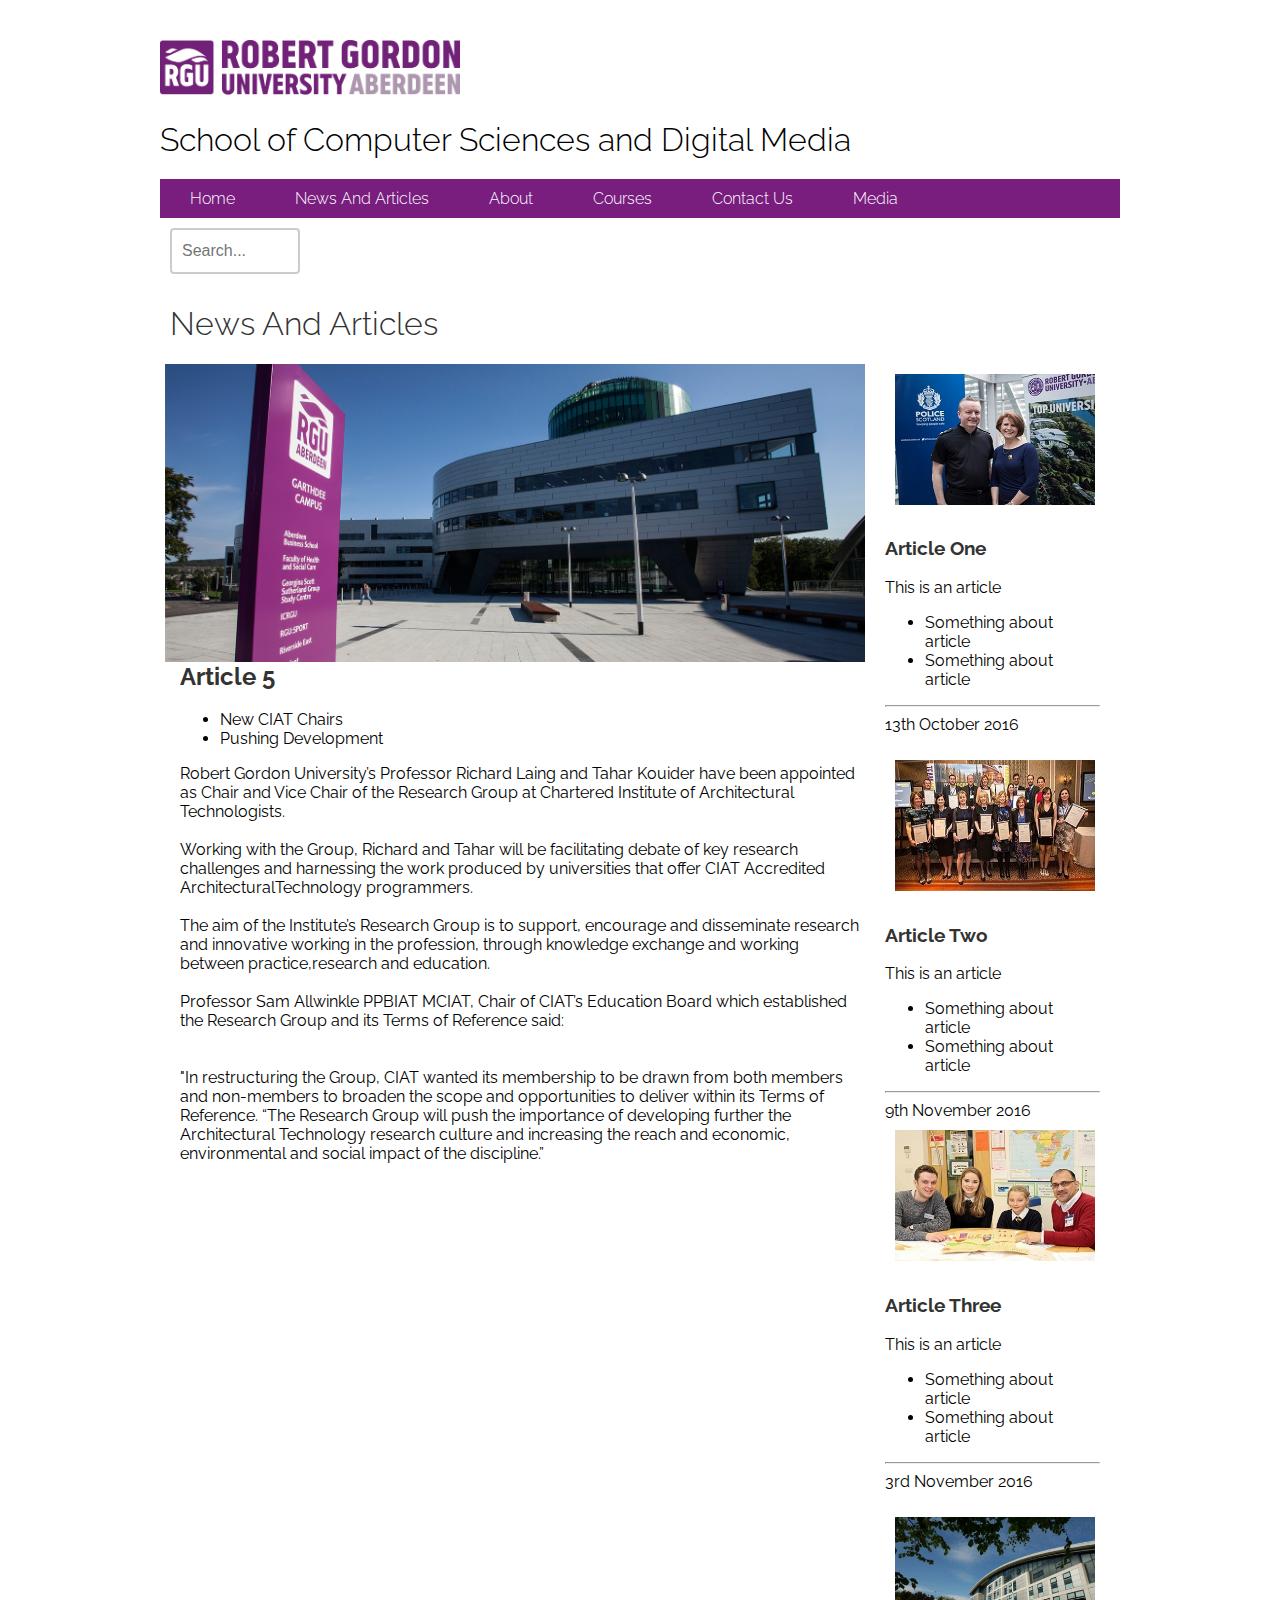
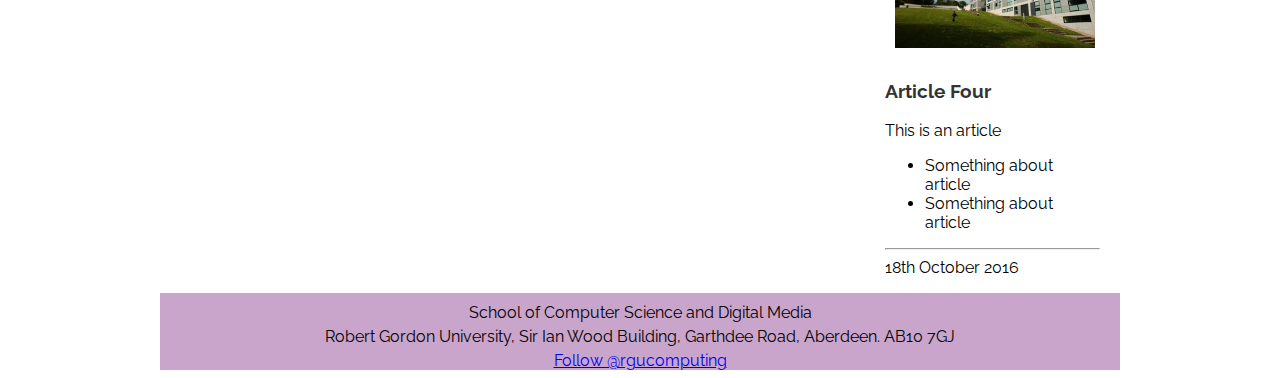
==== articleFive.html @ 4d9c30f4 "Add files via upload" ====
<!DOCTYPE html>
<html lang="en">
<head>
    <link rel="stylesheet" href="assets/css/masterStyle.css" type="text/css">
    <link rel="stylesheet" href="assets/css/unsemantic-grid-responsive-tablet.css" type="text/css">
    <link href="https://fonts.googleapis.com/css?family=Raleway" rel="stylesheet">
    <meta charset="UTF-8">
    <title>Title</title>
</head>

<body>

<!-- FACEBOOK CODE START -->
<div id="fb-root"></div>
<script>(function(d, s, id) {
    var js, fjs = d.getElementsByTagName(s)[0];
    if (d.getElementById(id)) return;
    js = d.createElement(s); js.id = id;
    js.src = "//connect.facebook.net/en_GB/sdk.js#xfbml=1&version=v2.8";
    fjs.parentNode.insertBefore(js, fjs);
}(document, 'script', 'facebook-jssdk'));</script>
<!-- FACEBOOK CODE END -->

<!-- HEADER START -->
<header>
    <meta name="viewport" content="width=device-width, initial-scale=1, minimum-scale=1, maximum-scale=1" />
    <a href="homepage.html">
        <img src="assets/img/homepage/logo.png" alt="logo" id="logo">
    </a>
    <h1> School of Computer Sciences and Digital Media </h1>
</header>
<!-- HEADER END -->


<!-- MAIN START -->
<main>

    <!-- SECTIONS BAR START -->
    <nav>
        <ul>
            <li><a href="homepage.html"> Home </a></li>
            <li><a href="newsAndArticles.html"> News And Articles </a></li>
            <li><a href="courses.html"> About </a></li>
            <li><a href="undergraduateCourses.html"> Courses </a></li>
            <li><a href="contactUs.html"> Contact Us </a></li>
            <li><a href="socialMedia.html" class="socialLink grid-7">Media</a></li>
        </ul>
    </nav>
    <!-- SECTIONS BAR END -->
    <div class="grid-container">
        <form>
            <input type="text" name="search" placeholder="Search...">
        </form>

        <!-- SECTION NEWS START-->
        <h1><a href="newsAndArticles.html" class="articleLink">News And Articles </h1>


        <section class="grid-75" id="mainHead">
            <img src="assets/img/homepage/banner.png" alt="RGU" class="image">
            <h2> <a href="articleOne.html" class="articleLink">Article 5 </a></h2>
            <ul>
                <li>New CIAT Chairs</li>
                <li>Pushing Development</li>
            </ul>

            Robert Gordon University’s Professor Richard Laing and Tahar Kouider have been appointed as Chair and Vice Chair of the Research Group at Chartered Institute of Architectural Technologists.
            <br>
            <br>
            Working with the Group, Richard and Tahar will be facilitating debate of key research challenges and harnessing the work produced by universities that offer
            CIAT Accredited ArchitecturalTechnology programmers.
            <br>
            <br>
            The aim of the Institute’s Research Group is to support, encourage and disseminate research and innovative working in the profession,
            through knowledge exchange and working between practice,research and
            education.
            <br>
            <br>
            Professor Sam Allwinkle PPBIAT MCIAT, Chair of CIAT’s Education Board which established the Research Group and its Terms of Reference said:
            <br>
            <br>
            <br>
            "In restructuring the Group, CIAT wanted its membership to be drawn from both members and non-members to broaden the scope and opportunities to deliver within its Terms of Reference.
            “The Research Group will push the importance of developing further the Architectural Technology research culture and increasing the reach and economic, environmental and social impact of the discipline.”
            <br>

        </section>

        <div class="grid-25">

            <section id="firstArticle">
                <img src="assets/img/newsAndArticles/Article1.jpg" alt="Filler" class="smallArticleImage">
                <h3><a href="articleOne.html" class="articleLink">Article One</a></h3>
                <p>
                    This is an article
                <ul>
                    <li>Something about article</li>
                    <li>Something about article</li>
                </ul>
                <hr>
                13th October 2016
                </p>
            </section>

            <section  id="secondArticle">
                <img src="assets/img/newsAndArticles/Article2.jpg" alt="Filler" class="smallArticleImage">
                <h3><a href="articleTwo.html" class="articleLink">Article Two</a></h3>
                <p>
                    This is an article
                <ul>
                    <li>Something about article</li>
                    <li>Something about article</li>
                </ul>
                </p>
                <hr>
                9th November 2016
            </section>


            <section id="thirdArticle">
                <img src="assets/img/newsAndArticles/Article5.jpg" alt="Filler" class="smallArticleImage">
                <h3><a href="articleThree.html" class="articleLink">Article Three</a></h3>
                <p>
                    This is an article
                <ul>
                    <li>Something about article</li>
                    <li>Something about article</li>
                </ul>
                <hr>
                3rd November 2016
                </p>
            </section>

            <section id="fourthArticle">
                <img src="assets/img/newsAndArticles/Article4.jpg" alt="Filler" class="smallArticleImage">
                <h3> <a href="articleFour.html" class="articleLink">Article Four</a></h3>
                <p>
                    This is an article
                <ul>
                    <li>Something about article</li>
                    <li>Something about article</li>
                </ul>
                <hr>
                18th October 2016
                </p>
            </section>


        </div>
        <!-- SECTION NEWS END -->
    </div>
</main>
<!-- MAIN END -->

<!-- FOOTER START -->
<footer class="grid-100">
    <p> School of Computer Science and Digital Media</p>
    <P> Robert Gordon University, Sir Ian Wood Building, Garthdee Road, Aberdeen. AB10 7GJ</P>
    <a href="https://twitter.com/rgucomputing" class="twitter-follow-button" data-show-count="false">Follow @rgucomputing</a><script async src="//platform.twitter.com/widgets.js" charset="utf-8"></script>
    <br>
    <div class="fb-like" data-href="https://www.facebook.com/RobertGordonUniComputing/" data-layout="button_count" data-action="like" data-show-faces="true" data-share="true"></div>
</footer>
<!-- FOOTER END -->


</body>
</html>
---- assets/css/masterStyle.css ----
@import "templatecolours.css";


header
{
    background-color: white;

}

body {
    max-width:960px;
    margin-left: auto;
    margin-right: auto;
    margin-top: 40px;
    font-family: 'Raleway', sans-serif;
}

nav>ul {
    list-style-type: none;
    margin: 0;
    padding: 0;
    overflow: hidden;
}

nav>ul>li {
    float:left;
}

nav>ul>li a {
    display: block;
    color: #FFFFFF;
    text-align: center;
    padding: 10px 30px;
    text-decoration: none;
}

li a:hover {
    background-color: #C9A4CB;
}

#logo
{
    max-width: 300px;
}

h1 {
    font-family: 'Raleway', sans-serif;
    font-weight: 300;
    font-style: inherit;
}



nav {
    font-family: 'Raleway', sans-serif;
    font-weight: 300;
    background-color: #791d7e;
}

input[type=text] {
    width: 130px;
    box-sizing: border-box;
    border: 2px solid #ccc;
    border-radius: 4px;
    font-size: 16px;
    text-align: left;
    background-color: white;
    padding: 12px 20px 12px 10px;
    -webkit-transition: width 0.4s ease-in-out;
    transition: width 0.4s ease-in-out;
    margin-top: 10px;
    margin-bottom: 10px;
}

div>input[type=text]{
    width: 300px;
    box-sizing: border-box;
    border: 2px solid #ccc;
    border-radius: 4px;
    font-size: 16px;
    text-align: left;
    background-color: white;
    padding: 12px 20px 12px 10px;
    -webkit-transition: width 0.4s ease-in-out;
    transition: width 0.4s ease-in-out;
    margin-top: 10px;
    margin-bottom: 10px;
}

input[type=text]:focus {
    width: 100%;
}

div>input[type=text]:focus {
    width: 200%;
}

button {
    position: relative;
    background-color: #ccc;
    border: none;
    font-size: 19px;
    color: #FFFFFF;
    padding: 10px;
    width: 100px;
    text-align: center;
    -webkit-transition-duration: 0.4s; /* Safari */
    transition-duration: 0.4s;
    text-decoration: none;
    overflow: hidden;
    cursor: pointer;
}

button:after {
    content: "";
    background: #4C4C4C;
    display: block;
    position: absolute;
    padding-top: 300%;
    padding-left: 350%;
    margin-left: -20px!important;
    margin-top: -120%;
    opacity: 0;
    transition: all 0.8s
}

button:active:after {
    padding: 0;
    margin: 0;
    opacity: 1;
    transition: 0s
}

#socialMedia {
    background-color: gold;
    max-width: 200px;
}

footer{
    background-color: #C9A4CB;
    padding-bottom:5px;
    text-align: center;
    font-size: medium;
    line-height: 0.5;
}

#banner {
    max-width: 100%;
    height: auto;
}

.image {
    max-width: 700px;
    float: right;

}

#mainHead > .image {
    max-width: 60%;
    height: auto;
    padding-top: 10px;
    padding-right: 10px;
    padding-bottom: 40px;
}

#mainHead {
    min-height: 350px;
    min-width: 300px;
}

#firstArticle {
   /* background-color: silver; */
}

#secondArticle {
    /* background-color: saddlebrown; */
}

#thirdArticle {
    /* background-color: blue; */
}

#fourthArticle {
    /* background-color: green; */
}


.headImage {
    max-width: 940px;
    height: auto;
}

.articleLink {
    display: block;
    color: #333333;
    text-decoration: none;
}

.articleLink:hover {
    text-decoration: underline;
}

#mainStoryBreak {
    width: 300px;
    float: left;
}

.smallArticleImage {
    max-width: 200px;
    height: auto;
    margin: 10px;

}

#emailInput {
max-width: 160px;
}

#message {
    max-lines: 5;
}

#contactUs {
    min-width: 400px;
    max-width: 400px;
}


#numbers {
    max-width: 300px;
}


#sideArticles {
    float: right;
}



.linkHead {
    padding-top: 50px;
    padding-left: 70px;


}

.links {
    line-height: 2;
    text-align: left;
    color: #791d7e;
    padding-left: 100px;

}

.socialLink {
    float:right;
    display: block;
    color: #FFFFFF;
    text-align: center;
    padding: 10px 30px;
    text-decoration: none;
}
---- assets/css/unsemantic-grid-responsive-tablet.css ----
/* ================================================================== */
/* This file has a mobile-to-tablet, and tablet-to-desktop breakpoint */
/* ================================================================== */
@media (max-width: 400px) {
  @-ms-viewport {
    width: 320px;
  }
}
.clear {
  clear: both;
  display: block;
  overflow: hidden;
  visibility: hidden;
  width: 0;
  height: 0;
}

.grid-container:before, .mobile-grid-5:before, .mobile-grid-10:before, .mobile-grid-15:before, .mobile-grid-20:before, .mobile-grid-25:before, .mobile-grid-30:before, .mobile-grid-35:before, .mobile-grid-40:before, .mobile-grid-45:before, .mobile-grid-50:before, .mobile-grid-55:before, .mobile-grid-60:before, .mobile-grid-65:before, .mobile-grid-70:before, .mobile-grid-75:before, .mobile-grid-80:before, .mobile-grid-85:before, .mobile-grid-90:before, .mobile-grid-95:before, .mobile-grid-100:before, .mobile-grid-33:before, .mobile-grid-66:before, .tablet-grid-5:before, .tablet-grid-10:before, .tablet-grid-15:before, .tablet-grid-20:before, .tablet-grid-25:before, .tablet-grid-30:before, .tablet-grid-35:before, .tablet-grid-40:before, .tablet-grid-45:before, .tablet-grid-50:before, .tablet-grid-55:before, .tablet-grid-60:before, .tablet-grid-65:before, .tablet-grid-70:before, .tablet-grid-75:before, .tablet-grid-80:before, .tablet-grid-85:before, .tablet-grid-90:before, .tablet-grid-95:before, .tablet-grid-100:before, .tablet-grid-33:before, .tablet-grid-66:before, .grid-5:before, .grid-10:before, .grid-15:before, .grid-20:before, .grid-25:before, .grid-30:before, .grid-35:before, .grid-40:before, .grid-45:before, .grid-50:before, .grid-55:before, .grid-60:before, .grid-65:before, .grid-70:before, .grid-75:before, .grid-80:before, .grid-85:before, .grid-90:before, .grid-95:before, .grid-100:before, .grid-33:before, .grid-66:before, .grid-offset:before, .clearfix:before,
.grid-container:after,
.mobile-grid-5:after,
.mobile-grid-10:after,
.mobile-grid-15:after,
.mobile-grid-20:after,
.mobile-grid-25:after,
.mobile-grid-30:after,
.mobile-grid-35:after,
.mobile-grid-40:after,
.mobile-grid-45:after,
.mobile-grid-50:after,
.mobile-grid-55:after,
.mobile-grid-60:after,
.mobile-grid-65:after,
.mobile-grid-70:after,
.mobile-grid-75:after,
.mobile-grid-80:after,
.mobile-grid-85:after,
.mobile-grid-90:after,
.mobile-grid-95:after,
.mobile-grid-100:after,
.mobile-grid-33:after,
.mobile-grid-66:after,
.tablet-grid-5:after,
.tablet-grid-10:after,
.tablet-grid-15:after,
.tablet-grid-20:after,
.tablet-grid-25:after,
.tablet-grid-30:after,
.tablet-grid-35:after,
.tablet-grid-40:after,
.tablet-grid-45:after,
.tablet-grid-50:after,
.tablet-grid-55:after,
.tablet-grid-60:after,
.tablet-grid-65:after,
.tablet-grid-70:after,
.tablet-grid-75:after,
.tablet-grid-80:after,
.tablet-grid-85:after,
.tablet-grid-90:after,
.tablet-grid-95:after,
.tablet-grid-100:after,
.tablet-grid-33:after,
.tablet-grid-66:after,
.grid-5:after,
.grid-10:after,
.grid-15:after,
.grid-20:after,
.grid-25:after,
.grid-30:after,
.grid-35:after,
.grid-40:after,
.grid-45:after,
.grid-50:after,
.grid-55:after,
.grid-60:after,
.grid-65:after,
.grid-70:after,
.grid-75:after,
.grid-80:after,
.grid-85:after,
.grid-90:after,
.grid-95:after,
.grid-100:after,
.grid-33:after,
.grid-66:after,
.grid-offset:after,
.clearfix:after {
  content: ".";
  display: block;
  overflow: hidden;
  visibility: hidden;
  font-size: 0;
  line-height: 0;
  width: 0;
  height: 0;
}

.grid-container:after, .mobile-grid-5:after, .mobile-grid-10:after, .mobile-grid-15:after, .mobile-grid-20:after, .mobile-grid-25:after, .mobile-grid-30:after, .mobile-grid-35:after, .mobile-grid-40:after, .mobile-grid-45:after, .mobile-grid-50:after, .mobile-grid-55:after, .mobile-grid-60:after, .mobile-grid-65:after, .mobile-grid-70:after, .mobile-grid-75:after, .mobile-grid-80:after, .mobile-grid-85:after, .mobile-grid-90:after, .mobile-grid-95:after, .mobile-grid-100:after, .mobile-grid-33:after, .mobile-grid-66:after, .tablet-grid-5:after, .tablet-grid-10:after, .tablet-grid-15:after, .tablet-grid-20:after, .tablet-grid-25:after, .tablet-grid-30:after, .tablet-grid-35:after, .tablet-grid-40:after, .tablet-grid-45:after, .tablet-grid-50:after, .tablet-grid-55:after, .tablet-grid-60:after, .tablet-grid-65:after, .tablet-grid-70:after, .tablet-grid-75:after, .tablet-grid-80:after, .tablet-grid-85:after, .tablet-grid-90:after, .tablet-grid-95:after, .tablet-grid-100:after, .tablet-grid-33:after, .tablet-grid-66:after, .grid-5:after, .grid-10:after, .grid-15:after, .grid-20:after, .grid-25:after, .grid-30:after, .grid-35:after, .grid-40:after, .grid-45:after, .grid-50:after, .grid-55:after, .grid-60:after, .grid-65:after, .grid-70:after, .grid-75:after, .grid-80:after, .grid-85:after, .grid-90:after, .grid-95:after, .grid-100:after, .grid-33:after, .grid-66:after, .grid-offset:after, .clearfix:after {
  clear: both;
}

.grid-container, .mobile-grid-5, .mobile-grid-10, .mobile-grid-15, .mobile-grid-20, .mobile-grid-25, .mobile-grid-30, .mobile-grid-35, .mobile-grid-40, .mobile-grid-45, .mobile-grid-50, .mobile-grid-55, .mobile-grid-60, .mobile-grid-65, .mobile-grid-70, .mobile-grid-75, .mobile-grid-80, .mobile-grid-85, .mobile-grid-90, .mobile-grid-95, .mobile-grid-100, .mobile-grid-33, .mobile-grid-66, .tablet-grid-5, .tablet-grid-10, .tablet-grid-15, .tablet-grid-20, .tablet-grid-25, .tablet-grid-30, .tablet-grid-35, .tablet-grid-40, .tablet-grid-45, .tablet-grid-50, .tablet-grid-55, .tablet-grid-60, .tablet-grid-65, .tablet-grid-70, .tablet-grid-75, .tablet-grid-80, .tablet-grid-85, .tablet-grid-90, .tablet-grid-95, .tablet-grid-100, .tablet-grid-33, .tablet-grid-66, .grid-5, .grid-10, .grid-15, .grid-20, .grid-25, .grid-30, .grid-35, .grid-40, .grid-45, .grid-50, .grid-55, .grid-60, .grid-65, .grid-70, .grid-75, .grid-80, .grid-85, .grid-90, .grid-95, .grid-100, .grid-33, .grid-66, .grid-offset, .clearfix {
  /* <IE7> */
  *zoom: 1;
  /* </IE7> */
}

.grid-container {
  margin-left: auto;
  margin-right: auto;
  max-width: 1200px;
  padding-left: 10px;
  padding-right: 10px;
}

.mobile-grid-5, .mobile-grid-10, .mobile-grid-15, .mobile-grid-20, .mobile-grid-25, .mobile-grid-30, .mobile-grid-35, .mobile-grid-40, .mobile-grid-45, .mobile-grid-50, .mobile-grid-55, .mobile-grid-60, .mobile-grid-65, .mobile-grid-70, .mobile-grid-75, .mobile-grid-80, .mobile-grid-85, .mobile-grid-90, .mobile-grid-95, .mobile-grid-100, .mobile-grid-33, .mobile-grid-66, .tablet-grid-5, .tablet-grid-10, .tablet-grid-15, .tablet-grid-20, .tablet-grid-25, .tablet-grid-30, .tablet-grid-35, .tablet-grid-40, .tablet-grid-45, .tablet-grid-50, .tablet-grid-55, .tablet-grid-60, .tablet-grid-65, .tablet-grid-70, .tablet-grid-75, .tablet-grid-80, .tablet-grid-85, .tablet-grid-90, .tablet-grid-95, .tablet-grid-100, .tablet-grid-33, .tablet-grid-66, .grid-5, .grid-10, .grid-15, .grid-20, .grid-25, .grid-30, .grid-35, .grid-40, .grid-45, .grid-50, .grid-55, .grid-60, .grid-65, .grid-70, .grid-75, .grid-80, .grid-85, .grid-90, .grid-95, .grid-100, .grid-33, .grid-66 {
  -moz-box-sizing: border-box;
  -webkit-box-sizing: border-box;
  box-sizing: border-box;
  padding-left: 10px;
  padding-right: 10px;
  /* <IE7> */
  *padding-left: 0;
  *padding-right: 0;
  /* </IE7> */
}
.mobile-grid-5 > *, .mobile-grid-10 > *, .mobile-grid-15 > *, .mobile-grid-20 > *, .mobile-grid-25 > *, .mobile-grid-30 > *, .mobile-grid-35 > *, .mobile-grid-40 > *, .mobile-grid-45 > *, .mobile-grid-50 > *, .mobile-grid-55 > *, .mobile-grid-60 > *, .mobile-grid-65 > *, .mobile-grid-70 > *, .mobile-grid-75 > *, .mobile-grid-80 > *, .mobile-grid-85 > *, .mobile-grid-90 > *, .mobile-grid-95 > *, .mobile-grid-100 > *, .mobile-grid-33 > *, .mobile-grid-66 > *, .tablet-grid-5 > *, .tablet-grid-10 > *, .tablet-grid-15 > *, .tablet-grid-20 > *, .tablet-grid-25 > *, .tablet-grid-30 > *, .tablet-grid-35 > *, .tablet-grid-40 > *, .tablet-grid-45 > *, .tablet-grid-50 > *, .tablet-grid-55 > *, .tablet-grid-60 > *, .tablet-grid-65 > *, .tablet-grid-70 > *, .tablet-grid-75 > *, .tablet-grid-80 > *, .tablet-grid-85 > *, .tablet-grid-90 > *, .tablet-grid-95 > *, .tablet-grid-100 > *, .tablet-grid-33 > *, .tablet-grid-66 > *, .grid-5 > *, .grid-10 > *, .grid-15 > *, .grid-20 > *, .grid-25 > *, .grid-30 > *, .grid-35 > *, .grid-40 > *, .grid-45 > *, .grid-50 > *, .grid-55 > *, .grid-60 > *, .grid-65 > *, .grid-70 > *, .grid-75 > *, .grid-80 > *, .grid-85 > *, .grid-90 > *, .grid-95 > *, .grid-100 > *, .grid-33 > *, .grid-66 > * {
  /* <IE7> */
  *margin-left: expression((!this.className.match(/grid-[1-9]/) && this.currentStyle.display === 'block' && this.currentStyle.width === 'auto') && '10px');
  *margin-right: expression((!this.className.match(/grid-[1-9]/) && this.currentStyle.display === 'block' && this.currentStyle.width === 'auto') && '10px');
  /* </IE7> */
}

.grid-parent {
  padding-left: 0;
  padding-right: 0;
}

.grid-offset {
  clear: both;
  margin-left: -10px;
  margin-right: -10px;
}

@media (max-width: 767px) {
  .mobile-push-5, .mobile-pull-5, .mobile-push-10, .mobile-pull-10, .mobile-push-15, .mobile-pull-15, .mobile-push-20, .mobile-pull-20, .mobile-push-25, .mobile-pull-25, .mobile-push-30, .mobile-pull-30, .mobile-push-35, .mobile-pull-35, .mobile-push-40, .mobile-pull-40, .mobile-push-45, .mobile-pull-45, .mobile-push-50, .mobile-pull-50, .mobile-push-55, .mobile-pull-55, .mobile-push-60, .mobile-pull-60, .mobile-push-65, .mobile-pull-65, .mobile-push-70, .mobile-pull-70, .mobile-push-75, .mobile-pull-75, .mobile-push-80, .mobile-pull-80, .mobile-push-85, .mobile-pull-85, .mobile-push-90, .mobile-pull-90, .mobile-push-95, .mobile-pull-95, .mobile-push-33, .mobile-pull-33, .mobile-push-66, .mobile-pull-66 {
    position: relative;
  }

  .hide-on-mobile {
    display: none !important;
  }

  .mobile-grid-5 {
    float: left;
    width: 5%;
    /* <IE7> */
    *width: expression(Math.floor(0.05 * (this.parentNode.offsetWidth - parseFloat(this.parentNode.currentStyle.paddingLeft) - parseFloat(this.parentNode.currentStyle.paddingRight))) + 'px');
    /* </IE7> */
  }

  .mobile-prefix-5 {
    margin-left: 5%;
  }

  .mobile-suffix-5 {
    margin-right: 5%;
  }

  .mobile-push-5 {
    left: 5%;
    /* <IE7> */
    *left: expression(Math.floor(0.05 * (this.parentNode.offsetWidth - parseFloat(this.parentNode.currentStyle.paddingLeft) - parseFloat(this.parentNode.currentStyle.paddingRight))) + 'px');
    /* </IE7> */
  }

  .mobile-pull-5 {
    left: -5%;
    /* <IE7> */
    *left: expression(Math.floor(-0.05 * (this.parentNode.offsetWidth - parseFloat(this.parentNode.currentStyle.paddingLeft) - parseFloat(this.parentNode.currentStyle.paddingRight))) + 'px');
    /* </IE7> */
  }

  .mobile-grid-10 {
    float: left;
    width: 10%;
    /* <IE7> */
    *width: expression(Math.floor(0.1 * (this.parentNode.offsetWidth - parseFloat(this.parentNode.currentStyle.paddingLeft) - parseFloat(this.parentNode.currentStyle.paddingRight))) + 'px');
    /* </IE7> */
  }

  .mobile-prefix-10 {
    margin-left: 10%;
  }

  .mobile-suffix-10 {
    margin-right: 10%;
  }

  .mobile-push-10 {
    left: 10%;
    /* <IE7> */
    *left: expression(Math.floor(0.1 * (this.parentNode.offsetWidth - parseFloat(this.parentNode.currentStyle.paddingLeft) - parseFloat(this.parentNode.currentStyle.paddingRight))) + 'px');
    /* </IE7> */
  }

  .mobile-pull-10 {
    left: -10%;
    /* <IE7> */
    *left: expression(Math.floor(-0.1 * (this.parentNode.offsetWidth - parseFloat(this.parentNode.currentStyle.paddingLeft) - parseFloat(this.parentNode.currentStyle.paddingRight))) + 'px');
    /* </IE7> */
  }

  .mobile-grid-15 {
    float: left;
    width: 15%;
    /* <IE7> */
    *width: expression(Math.floor(0.15 * (this.parentNode.offsetWidth - parseFloat(this.parentNode.currentStyle.paddingLeft) - parseFloat(this.parentNode.currentStyle.paddingRight))) + 'px');
    /* </IE7> */
  }

  .mobile-prefix-15 {
    margin-left: 15%;
  }

  .mobile-suffix-15 {
    margin-right: 15%;
  }

  .mobile-push-15 {
    left: 15%;
    /* <IE7> */
    *left: expression(Math.floor(0.15 * (this.parentNode.offsetWidth - parseFloat(this.parentNode.currentStyle.paddingLeft) - parseFloat(this.parentNode.currentStyle.paddingRight))) + 'px');
    /* </IE7> */
  }

  .mobile-pull-15 {
    left: -15%;
    /* <IE7> */
    *left: expression(Math.floor(-0.15 * (this.parentNode.offsetWidth - parseFloat(this.parentNode.currentStyle.paddingLeft) - parseFloat(this.parentNode.currentStyle.paddingRight))) + 'px');
    /* </IE7> */
  }

  .mobile-grid-20 {
    float: left;
    width: 20%;
    /* <IE7> */
    *width: expression(Math.floor(0.2 * (this.parentNode.offsetWidth - parseFloat(this.parentNode.currentStyle.paddingLeft) - parseFloat(this.parentNode.currentStyle.paddingRight))) + 'px');
    /* </IE7> */
  }

  .mobile-prefix-20 {
    margin-left: 20%;
  }

  .mobile-suffix-20 {
    margin-right: 20%;
  }

  .mobile-push-20 {
    left: 20%;
    /* <IE7> */
    *left: expression(Math.floor(0.2 * (this.parentNode.offsetWidth - parseFloat(this.parentNode.currentStyle.paddingLeft) - parseFloat(this.parentNode.currentStyle.paddingRight))) + 'px');
    /* </IE7> */
  }

  .mobile-pull-20 {
    left: -20%;
    /* <IE7> */
    *left: expression(Math.floor(-0.2 * (this.parentNode.offsetWidth - parseFloat(this.parentNode.currentStyle.paddingLeft) - parseFloat(this.parentNode.currentStyle.paddingRight))) + 'px');
    /* </IE7> */
  }

  .mobile-grid-25 {
    float: left;
    width: 25%;
    /* <IE7> */
    *width: expression(Math.floor(0.25 * (this.parentNode.offsetWidth - parseFloat(this.parentNode.currentStyle.paddingLeft) - parseFloat(this.parentNode.currentStyle.paddingRight))) + 'px');
    /* </IE7> */
  }

  .mobile-prefix-25 {
    margin-left: 25%;
  }

  .mobile-suffix-25 {
    margin-right: 25%;
  }

  .mobile-push-25 {
    left: 25%;
    /* <IE7> */
    *left: expression(Math.floor(0.25 * (this.parentNode.offsetWidth - parseFloat(this.parentNode.currentStyle.paddingLeft) - parseFloat(this.parentNode.currentStyle.paddingRight))) + 'px');
    /* </IE7> */
  }

  .mobile-pull-25 {
    left: -25%;
    /* <IE7> */
    *left: expression(Math.floor(-0.25 * (this.parentNode.offsetWidth - parseFloat(this.parentNode.currentStyle.paddingLeft) - parseFloat(this.parentNode.currentStyle.paddingRight))) + 'px');
    /* </IE7> */
  }

  .mobile-grid-30 {
    float: left;
    width: 30%;
    /* <IE7> */
    *width: expression(Math.floor(0.3 * (this.parentNode.offsetWidth - parseFloat(this.parentNode.currentStyle.paddingLeft) - parseFloat(this.parentNode.currentStyle.paddingRight))) + 'px');
    /* </IE7> */
  }

  .mobile-prefix-30 {
    margin-left: 30%;
  }

  .mobile-suffix-30 {
    margin-right: 30%;
  }

  .mobile-push-30 {
    left: 30%;
    /* <IE7> */
    *left: expression(Math.floor(0.3 * (this.parentNode.offsetWidth - parseFloat(this.parentNode.currentStyle.paddingLeft) - parseFloat(this.parentNode.currentStyle.paddingRight))) + 'px');
    /* </IE7> */
  }

  .mobile-pull-30 {
    left: -30%;
    /* <IE7> */
    *left: expression(Math.floor(-0.3 * (this.parentNode.offsetWidth - parseFloat(this.parentNode.currentStyle.paddingLeft) - parseFloat(this.parentNode.currentStyle.paddingRight))) + 'px');
    /* </IE7> */
  }

  .mobile-grid-35 {
    float: left;
    width: 35%;
    /* <IE7> */
    *width: expression(Math.floor(0.35 * (this.parentNode.offsetWidth - parseFloat(this.parentNode.currentStyle.paddingLeft) - parseFloat(this.parentNode.currentStyle.paddingRight))) + 'px');
    /* </IE7> */
  }

  .mobile-prefix-35 {
    margin-left: 35%;
  }

  .mobile-suffix-35 {
    margin-right: 35%;
  }

  .mobile-push-35 {
    left: 35%;
    /* <IE7> */
    *left: expression(Math.floor(0.35 * (this.parentNode.offsetWidth - parseFloat(this.parentNode.currentStyle.paddingLeft) - parseFloat(this.parentNode.currentStyle.paddingRight))) + 'px');
    /* </IE7> */
  }

  .mobile-pull-35 {
    left: -35%;
    /* <IE7> */
    *left: expression(Math.floor(-0.35 * (this.parentNode.offsetWidth - parseFloat(this.parentNode.currentStyle.paddingLeft) - parseFloat(this.parentNode.currentStyle.paddingRight))) + 'px');
    /* </IE7> */
  }

  .mobile-grid-40 {
    float: left;
    width: 40%;
    /* <IE7> */
    *width: expression(Math.floor(0.4 * (this.parentNode.offsetWidth - parseFloat(this.parentNode.currentStyle.paddingLeft) - parseFloat(this.parentNode.currentStyle.paddingRight))) + 'px');
    /* </IE7> */
  }

  .mobile-prefix-40 {
    margin-left: 40%;
  }

  .mobile-suffix-40 {
    margin-right: 40%;
  }

  .mobile-push-40 {
    left: 40%;
    /* <IE7> */
    *left: expression(Math.floor(0.4 * (this.parentNode.offsetWidth - parseFloat(this.parentNode.currentStyle.paddingLeft) - parseFloat(this.parentNode.currentStyle.paddingRight))) + 'px');
    /* </IE7> */
  }

  .mobile-pull-40 {
    left: -40%;
    /* <IE7> */
    *left: expression(Math.floor(-0.4 * (this.parentNode.offsetWidth - parseFloat(this.parentNode.currentStyle.paddingLeft) - parseFloat(this.parentNode.currentStyle.paddingRight))) + 'px');
    /* </IE7> */
  }

  .mobile-grid-45 {
    float: left;
    width: 45%;
    /* <IE7> */
    *width: expression(Math.floor(0.45 * (this.parentNode.offsetWidth - parseFloat(this.parentNode.currentStyle.paddingLeft) - parseFloat(this.parentNode.currentStyle.paddingRight))) + 'px');
    /* </IE7> */
  }

  .mobile-prefix-45 {
    margin-left: 45%;
  }

  .mobile-suffix-45 {
    margin-right: 45%;
  }

  .mobile-push-45 {
    left: 45%;
    /* <IE7> */
    *left: expression(Math.floor(0.45 * (this.parentNode.offsetWidth - parseFloat(this.parentNode.currentStyle.paddingLeft) - parseFloat(this.parentNode.currentStyle.paddingRight))) + 'px');
    /* </IE7> */
  }

  .mobile-pull-45 {
    left: -45%;
    /* <IE7> */
    *left: expression(Math.floor(-0.45 * (this.parentNode.offsetWidth - parseFloat(this.parentNode.currentStyle.paddingLeft) - parseFloat(this.parentNode.currentStyle.paddingRight))) + 'px');
    /* </IE7> */
  }

  .mobile-grid-50 {
    float: left;
    width: 50%;
    /* <IE7> */
    *width: expression(Math.floor(0.5 * (this.parentNode.offsetWidth - parseFloat(this.parentNode.currentStyle.paddingLeft) - parseFloat(this.parentNode.currentStyle.paddingRight))) + 'px');
    /* </IE7> */
  }

  .mobile-prefix-50 {
    margin-left: 50%;
  }

  .mobile-suffix-50 {
    margin-right: 50%;
  }

  .mobile-push-50 {
    left: 50%;
    /* <IE7> */
    *left: expression(Math.floor(0.5 * (this.parentNode.offsetWidth - parseFloat(this.parentNode.currentStyle.paddingLeft) - parseFloat(this.parentNode.currentStyle.paddingRight))) + 'px');
    /* </IE7> */
  }

  .mobile-pull-50 {
    left: -50%;
    /* <IE7> */
    *left: expression(Math.floor(-0.5 * (this.parentNode.offsetWidth - parseFloat(this.parentNode.currentStyle.paddingLeft) - parseFloat(this.parentNode.currentStyle.paddingRight))) + 'px');
    /* </IE7> */
  }

  .mobile-grid-55 {
    float: left;
    width: 55%;
    /* <IE7> */
    *width: expression(Math.floor(0.55 * (this.parentNode.offsetWidth - parseFloat(this.parentNode.currentStyle.paddingLeft) - parseFloat(this.parentNode.currentStyle.paddingRight))) + 'px');
    /* </IE7> */
  }

  .mobile-prefix-55 {
    margin-left: 55%;
  }

  .mobile-suffix-55 {
    margin-right: 55%;
  }

  .mobile-push-55 {
    left: 55%;
    /* <IE7> */
    *left: expression(Math.floor(0.55 * (this.parentNode.offsetWidth - parseFloat(this.parentNode.currentStyle.paddingLeft) - parseFloat(this.parentNode.currentStyle.paddingRight))) + 'px');
    /* </IE7> */
  }

  .mobile-pull-55 {
    left: -55%;
    /* <IE7> */
    *left: expression(Math.floor(-0.55 * (this.parentNode.offsetWidth - parseFloat(this.parentNode.currentStyle.paddingLeft) - parseFloat(this.parentNode.currentStyle.paddingRight))) + 'px');
    /* </IE7> */
  }

  .mobile-grid-60 {
    float: left;
    width: 60%;
    /* <IE7> */
    *width: expression(Math.floor(0.6 * (this.parentNode.offsetWidth - parseFloat(this.parentNode.currentStyle.paddingLeft) - parseFloat(this.parentNode.currentStyle.paddingRight))) + 'px');
    /* </IE7> */
  }

  .mobile-prefix-60 {
    margin-left: 60%;
  }

  .mobile-suffix-60 {
    margin-right: 60%;
  }

  .mobile-push-60 {
    left: 60%;
    /* <IE7> */
    *left: expression(Math.floor(0.6 * (this.parentNode.offsetWidth - parseFloat(this.parentNode.currentStyle.paddingLeft) - parseFloat(this.parentNode.currentStyle.paddingRight))) + 'px');
    /* </IE7> */
  }

  .mobile-pull-60 {
    left: -60%;
    /* <IE7> */
    *left: expression(Math.floor(-0.6 * (this.parentNode.offsetWidth - parseFloat(this.parentNode.currentStyle.paddingLeft) - parseFloat(this.parentNode.currentStyle.paddingRight))) + 'px');
    /* </IE7> */
  }

  .mobile-grid-65 {
    float: left;
    width: 65%;
    /* <IE7> */
    *width: expression(Math.floor(0.65 * (this.parentNode.offsetWidth - parseFloat(this.parentNode.currentStyle.paddingLeft) - parseFloat(this.parentNode.currentStyle.paddingRight))) + 'px');
    /* </IE7> */
  }

  .mobile-prefix-65 {
    margin-left: 65%;
  }

  .mobile-suffix-65 {
    margin-right: 65%;
  }

  .mobile-push-65 {
    left: 65%;
    /* <IE7> */
    *left: expression(Math.floor(0.65 * (this.parentNode.offsetWidth - parseFloat(this.parentNode.currentStyle.paddingLeft) - parseFloat(this.parentNode.currentStyle.paddingRight))) + 'px');
    /* </IE7> */
  }

  .mobile-pull-65 {
    left: -65%;
    /* <IE7> */
    *left: expression(Math.floor(-0.65 * (this.parentNode.offsetWidth - parseFloat(this.parentNode.currentStyle.paddingLeft) - parseFloat(this.parentNode.currentStyle.paddingRight))) + 'px');
    /* </IE7> */
  }

  .mobile-grid-70 {
    float: left;
    width: 70%;
    /* <IE7> */
    *width: expression(Math.floor(0.7 * (this.parentNode.offsetWidth - parseFloat(this.parentNode.currentStyle.paddingLeft) - parseFloat(this.parentNode.currentStyle.paddingRight))) + 'px');
    /* </IE7> */
  }

  .mobile-prefix-70 {
    margin-left: 70%;
  }

  .mobile-suffix-70 {
    margin-right: 70%;
  }

  .mobile-push-70 {
    left: 70%;
    /* <IE7> */
    *left: expression(Math.floor(0.7 * (this.parentNode.offsetWidth - parseFloat(this.parentNode.currentStyle.paddingLeft) - parseFloat(this.parentNode.currentStyle.paddingRight))) + 'px');
    /* </IE7> */
  }

  .mobile-pull-70 {
    left: -70%;
    /* <IE7> */
    *left: expression(Math.floor(-0.7 * (this.parentNode.offsetWidth - parseFloat(this.parentNode.currentStyle.paddingLeft) - parseFloat(this.parentNode.currentStyle.paddingRight))) + 'px');
    /* </IE7> */
  }

  .mobile-grid-75 {
    float: left;
    width: 75%;
    /* <IE7> */
    *width: expression(Math.floor(0.75 * (this.parentNode.offsetWidth - parseFloat(this.parentNode.currentStyle.paddingLeft) - parseFloat(this.parentNode.currentStyle.paddingRight))) + 'px');
    /* </IE7> */
  }

  .mobile-prefix-75 {
    margin-left: 75%;
  }

  .mobile-suffix-75 {
    margin-right: 75%;
  }

  .mobile-push-75 {
    left: 75%;
    /* <IE7> */
    *left: expression(Math.floor(0.75 * (this.parentNode.offsetWidth - parseFloat(this.parentNode.currentStyle.paddingLeft) - parseFloat(this.parentNode.currentStyle.paddingRight))) + 'px');
    /* </IE7> */
  }

  .mobile-pull-75 {
    left: -75%;
    /* <IE7> */
    *left: expression(Math.floor(-0.75 * (this.parentNode.offsetWidth - parseFloat(this.parentNode.currentStyle.paddingLeft) - parseFloat(this.parentNode.currentStyle.paddingRight))) + 'px');
    /* </IE7> */
  }

  .mobile-grid-80 {
    float: left;
    width: 80%;
    /* <IE7> */
    *width: expression(Math.floor(0.8 * (this.parentNode.offsetWidth - parseFloat(this.parentNode.currentStyle.paddingLeft) - parseFloat(this.parentNode.currentStyle.paddingRight))) + 'px');
    /* </IE7> */
  }

  .mobile-prefix-80 {
    margin-left: 80%;
  }

  .mobile-suffix-80 {
    margin-right: 80%;
  }

  .mobile-push-80 {
    left: 80%;
    /* <IE7> */
    *left: expression(Math.floor(0.8 * (this.parentNode.offsetWidth - parseFloat(this.parentNode.currentStyle.paddingLeft) - parseFloat(this.parentNode.currentStyle.paddingRight))) + 'px');
    /* </IE7> */
  }

  .mobile-pull-80 {
    left: -80%;
    /* <IE7> */
    *left: expression(Math.floor(-0.8 * (this.parentNode.offsetWidth - parseFloat(this.parentNode.currentStyle.paddingLeft) - parseFloat(this.parentNode.currentStyle.paddingRight))) + 'px');
    /* </IE7> */
  }

  .mobile-grid-85 {
    float: left;
    width: 85%;
    /* <IE7> */
    *width: expression(Math.floor(0.85 * (this.parentNode.offsetWidth - parseFloat(this.parentNode.currentStyle.paddingLeft) - parseFloat(this.parentNode.currentStyle.paddingRight))) + 'px');
    /* </IE7> */
  }

  .mobile-prefix-85 {
    margin-left: 85%;
  }

  .mobile-suffix-85 {
    margin-right: 85%;
  }

  .mobile-push-85 {
    left: 85%;
    /* <IE7> */
    *left: expression(Math.floor(0.85 * (this.parentNode.offsetWidth - parseFloat(this.parentNode.currentStyle.paddingLeft) - parseFloat(this.parentNode.currentStyle.paddingRight))) + 'px');
    /* </IE7> */
  }

  .mobile-pull-85 {
    left: -85%;
    /* <IE7> */
    *left: expression(Math.floor(-0.85 * (this.parentNode.offsetWidth - parseFloat(this.parentNode.currentStyle.paddingLeft) - parseFloat(this.parentNode.currentStyle.paddingRight))) + 'px');
    /* </IE7> */
  }

  .mobile-grid-90 {
    float: left;
    width: 90%;
    /* <IE7> */
    *width: expression(Math.floor(0.9 * (this.parentNode.offsetWidth - parseFloat(this.parentNode.currentStyle.paddingLeft) - parseFloat(this.parentNode.currentStyle.paddingRight))) + 'px');
    /* </IE7> */
  }

  .mobile-prefix-90 {
    margin-left: 90%;
  }

  .mobile-suffix-90 {
    margin-right: 90%;
  }

  .mobile-push-90 {
    left: 90%;
    /* <IE7> */
    *left: expression(Math.floor(0.9 * (this.parentNode.offsetWidth - parseFloat(this.parentNode.currentStyle.paddingLeft) - parseFloat(this.parentNode.currentStyle.paddingRight))) + 'px');
    /* </IE7> */
  }

  .mobile-pull-90 {
    left: -90%;
    /* <IE7> */
    *left: expression(Math.floor(-0.9 * (this.parentNode.offsetWidth - parseFloat(this.parentNode.currentStyle.paddingLeft) - parseFloat(this.parentNode.currentStyle.paddingRight))) + 'px');
    /* </IE7> */
  }

  .mobile-grid-95 {
    float: left;
    width: 95%;
    /* <IE7> */
    *width: expression(Math.floor(0.95 * (this.parentNode.offsetWidth - parseFloat(this.parentNode.currentStyle.paddingLeft) - parseFloat(this.parentNode.currentStyle.paddingRight))) + 'px');
    /* </IE7> */
  }

  .mobile-prefix-95 {
    margin-left: 95%;
  }

  .mobile-suffix-95 {
    margin-right: 95%;
  }

  .mobile-push-95 {
    left: 95%;
    /* <IE7> */
    *left: expression(Math.floor(0.95 * (this.parentNode.offsetWidth - parseFloat(this.parentNode.currentStyle.paddingLeft) - parseFloat(this.parentNode.currentStyle.paddingRight))) + 'px');
    /* </IE7> */
  }

  .mobile-pull-95 {
    left: -95%;
    /* <IE7> */
    *left: expression(Math.floor(-0.95 * (this.parentNode.offsetWidth - parseFloat(this.parentNode.currentStyle.paddingLeft) - parseFloat(this.parentNode.currentStyle.paddingRight))) + 'px');
    /* </IE7> */
  }

  .mobile-grid-33 {
    float: left;
    width: 33.33333%;
    /* <IE7> */
    *width: expression(Math.floor(0.33333 * (this.parentNode.offsetWidth - parseFloat(this.parentNode.currentStyle.paddingLeft) - parseFloat(this.parentNode.currentStyle.paddingRight))) + 'px');
    /* </IE7> */
  }

  .mobile-prefix-33 {
    margin-left: 33.33333%;
  }

  .mobile-suffix-33 {
    margin-right: 33.33333%;
  }

  .mobile-push-33 {
    left: 33.33333%;
    /* <IE7> */
    *left: expression(Math.floor(0.33333 * (this.parentNode.offsetWidth - parseFloat(this.parentNode.currentStyle.paddingLeft) - parseFloat(this.parentNode.currentStyle.paddingRight))) + 'px');
    /* </IE7> */
  }

  .mobile-pull-33 {
    left: -33.33333%;
    /* <IE7> */
    *left: expression(Math.floor(-0.33333 * (this.parentNode.offsetWidth - parseFloat(this.parentNode.currentStyle.paddingLeft) - parseFloat(this.parentNode.currentStyle.paddingRight))) + 'px');
    /* </IE7> */
  }

  .mobile-grid-66 {
    float: left;
    width: 66.66667%;
    /* <IE7> */
    *width: expression(Math.floor(0.66667 * (this.parentNode.offsetWidth - parseFloat(this.parentNode.currentStyle.paddingLeft) - parseFloat(this.parentNode.currentStyle.paddingRight))) + 'px');
    /* </IE7> */
  }

  .mobile-prefix-66 {
    margin-left: 66.66667%;
  }

  .mobile-suffix-66 {
    margin-right: 66.66667%;
  }

  .mobile-push-66 {
    left: 66.66667%;
    /* <IE7> */
    *left: expression(Math.floor(0.66667 * (this.parentNode.offsetWidth - parseFloat(this.parentNode.currentStyle.paddingLeft) - parseFloat(this.parentNode.currentStyle.paddingRight))) + 'px');
    /* </IE7> */
  }

  .mobile-pull-66 {
    left: -66.66667%;
    /* <IE7> */
    *left: expression(Math.floor(-0.66667 * (this.parentNode.offsetWidth - parseFloat(this.parentNode.currentStyle.paddingLeft) - parseFloat(this.parentNode.currentStyle.paddingRight))) + 'px');
    /* </IE7> */
  }

  .mobile-grid-100 {
    clear: both;
    width: 100%;
  }
}
@media (min-width: 768px) and (max-width: 1024px) {
  .tablet-push-5, .tablet-pull-5, .tablet-push-10, .tablet-pull-10, .tablet-push-15, .tablet-pull-15, .tablet-push-20, .tablet-pull-20, .tablet-push-25, .tablet-pull-25, .tablet-push-30, .tablet-pull-30, .tablet-push-35, .tablet-pull-35, .tablet-push-40, .tablet-pull-40, .tablet-push-45, .tablet-pull-45, .tablet-push-50, .tablet-pull-50, .tablet-push-55, .tablet-pull-55, .tablet-push-60, .tablet-pull-60, .tablet-push-65, .tablet-pull-65, .tablet-push-70, .tablet-pull-70, .tablet-push-75, .tablet-pull-75, .tablet-push-80, .tablet-pull-80, .tablet-push-85, .tablet-pull-85, .tablet-push-90, .tablet-pull-90, .tablet-push-95, .tablet-pull-95, .tablet-push-33, .tablet-pull-33, .tablet-push-66, .tablet-pull-66 {
    position: relative;
  }

  .hide-on-tablet {
    display: none !important;
  }

  .tablet-grid-5 {
    float: left;
    width: 5%;
    /* <IE7> */
    *width: expression(Math.floor(0.05 * (this.parentNode.offsetWidth - parseFloat(this.parentNode.currentStyle.paddingLeft) - parseFloat(this.parentNode.currentStyle.paddingRight))) + 'px');
    /* </IE7> */
  }

  .tablet-prefix-5 {
    margin-left: 5%;
  }

  .tablet-suffix-5 {
    margin-right: 5%;
  }

  .tablet-push-5 {
    left: 5%;
    /* <IE7> */
    *left: expression(Math.floor(0.05 * (this.parentNode.offsetWidth - parseFloat(this.parentNode.currentStyle.paddingLeft) - parseFloat(this.parentNode.currentStyle.paddingRight))) + 'px');
    /* </IE7> */
  }

  .tablet-pull-5 {
    left: -5%;
    /* <IE7> */
    *left: expression(Math.floor(-0.05 * (this.parentNode.offsetWidth - parseFloat(this.parentNode.currentStyle.paddingLeft) - parseFloat(this.parentNode.currentStyle.paddingRight))) + 'px');
    /* </IE7> */
  }

  .tablet-grid-10 {
    float: left;
    width: 10%;
    /* <IE7> */
    *width: expression(Math.floor(0.1 * (this.parentNode.offsetWidth - parseFloat(this.parentNode.currentStyle.paddingLeft) - parseFloat(this.parentNode.currentStyle.paddingRight))) + 'px');
    /* </IE7> */
  }

  .tablet-prefix-10 {
    margin-left: 10%;
  }

  .tablet-suffix-10 {
    margin-right: 10%;
  }

  .tablet-push-10 {
    left: 10%;
    /* <IE7> */
    *left: expression(Math.floor(0.1 * (this.parentNode.offsetWidth - parseFloat(this.parentNode.currentStyle.paddingLeft) - parseFloat(this.parentNode.currentStyle.paddingRight))) + 'px');
    /* </IE7> */
  }

  .tablet-pull-10 {
    left: -10%;
    /* <IE7> */
    *left: expression(Math.floor(-0.1 * (this.parentNode.offsetWidth - parseFloat(this.parentNode.currentStyle.paddingLeft) - parseFloat(this.parentNode.currentStyle.paddingRight))) + 'px');
    /* </IE7> */
  }

  .tablet-grid-15 {
    float: left;
    width: 15%;
    /* <IE7> */
    *width: expression(Math.floor(0.15 * (this.parentNode.offsetWidth - parseFloat(this.parentNode.currentStyle.paddingLeft) - parseFloat(this.parentNode.currentStyle.paddingRight))) + 'px');
    /* </IE7> */
  }

  .tablet-prefix-15 {
    margin-left: 15%;
  }

  .tablet-suffix-15 {
    margin-right: 15%;
  }

  .tablet-push-15 {
    left: 15%;
    /* <IE7> */
    *left: expression(Math.floor(0.15 * (this.parentNode.offsetWidth - parseFloat(this.parentNode.currentStyle.paddingLeft) - parseFloat(this.parentNode.currentStyle.paddingRight))) + 'px');
    /* </IE7> */
  }

  .tablet-pull-15 {
    left: -15%;
    /* <IE7> */
    *left: expression(Math.floor(-0.15 * (this.parentNode.offsetWidth - parseFloat(this.parentNode.currentStyle.paddingLeft) - parseFloat(this.parentNode.currentStyle.paddingRight))) + 'px');
    /* </IE7> */
  }

  .tablet-grid-20 {
    float: left;
    width: 20%;
    /* <IE7> */
    *width: expression(Math.floor(0.2 * (this.parentNode.offsetWidth - parseFloat(this.parentNode.currentStyle.paddingLeft) - parseFloat(this.parentNode.currentStyle.paddingRight))) + 'px');
    /* </IE7> */
  }

  .tablet-prefix-20 {
    margin-left: 20%;
  }

  .tablet-suffix-20 {
    margin-right: 20%;
  }

  .tablet-push-20 {
    left: 20%;
    /* <IE7> */
    *left: expression(Math.floor(0.2 * (this.parentNode.offsetWidth - parseFloat(this.parentNode.currentStyle.paddingLeft) - parseFloat(this.parentNode.currentStyle.paddingRight))) + 'px');
    /* </IE7> */
  }

  .tablet-pull-20 {
    left: -20%;
    /* <IE7> */
    *left: expression(Math.floor(-0.2 * (this.parentNode.offsetWidth - parseFloat(this.parentNode.currentStyle.paddingLeft) - parseFloat(this.parentNode.currentStyle.paddingRight))) + 'px');
    /* </IE7> */
  }

  .tablet-grid-25 {
    float: left;
    width: 25%;
    /* <IE7> */
    *width: expression(Math.floor(0.25 * (this.parentNode.offsetWidth - parseFloat(this.parentNode.currentStyle.paddingLeft) - parseFloat(this.parentNode.currentStyle.paddingRight))) + 'px');
    /* </IE7> */
  }

  .tablet-prefix-25 {
    margin-left: 25%;
  }

  .tablet-suffix-25 {
    margin-right: 25%;
  }

  .tablet-push-25 {
    left: 25%;
    /* <IE7> */
    *left: expression(Math.floor(0.25 * (this.parentNode.offsetWidth - parseFloat(this.parentNode.currentStyle.paddingLeft) - parseFloat(this.parentNode.currentStyle.paddingRight))) + 'px');
    /* </IE7> */
  }

  .tablet-pull-25 {
    left: -25%;
    /* <IE7> */
    *left: expression(Math.floor(-0.25 * (this.parentNode.offsetWidth - parseFloat(this.parentNode.currentStyle.paddingLeft) - parseFloat(this.parentNode.currentStyle.paddingRight))) + 'px');
    /* </IE7> */
  }

  .tablet-grid-30 {
    float: left;
    width: 30%;
    /* <IE7> */
    *width: expression(Math.floor(0.3 * (this.parentNode.offsetWidth - parseFloat(this.parentNode.currentStyle.paddingLeft) - parseFloat(this.parentNode.currentStyle.paddingRight))) + 'px');
    /* </IE7> */
  }

  .tablet-prefix-30 {
    margin-left: 30%;
  }

  .tablet-suffix-30 {
    margin-right: 30%;
  }

  .tablet-push-30 {
    left: 30%;
    /* <IE7> */
    *left: expression(Math.floor(0.3 * (this.parentNode.offsetWidth - parseFloat(this.parentNode.currentStyle.paddingLeft) - parseFloat(this.parentNode.currentStyle.paddingRight))) + 'px');
    /* </IE7> */
  }

  .tablet-pull-30 {
    left: -30%;
    /* <IE7> */
    *left: expression(Math.floor(-0.3 * (this.parentNode.offsetWidth - parseFloat(this.parentNode.currentStyle.paddingLeft) - parseFloat(this.parentNode.currentStyle.paddingRight))) + 'px');
    /* </IE7> */
  }

  .tablet-grid-35 {
    float: left;
    width: 35%;
    /* <IE7> */
    *width: expression(Math.floor(0.35 * (this.parentNode.offsetWidth - parseFloat(this.parentNode.currentStyle.paddingLeft) - parseFloat(this.parentNode.currentStyle.paddingRight))) + 'px');
    /* </IE7> */
  }

  .tablet-prefix-35 {
    margin-left: 35%;
  }

  .tablet-suffix-35 {
    margin-right: 35%;
  }

  .tablet-push-35 {
    left: 35%;
    /* <IE7> */
    *left: expression(Math.floor(0.35 * (this.parentNode.offsetWidth - parseFloat(this.parentNode.currentStyle.paddingLeft) - parseFloat(this.parentNode.currentStyle.paddingRight))) + 'px');
    /* </IE7> */
  }

  .tablet-pull-35 {
    left: -35%;
    /* <IE7> */
    *left: expression(Math.floor(-0.35 * (this.parentNode.offsetWidth - parseFloat(this.parentNode.currentStyle.paddingLeft) - parseFloat(this.parentNode.currentStyle.paddingRight))) + 'px');
    /* </IE7> */
  }

  .tablet-grid-40 {
    float: left;
    width: 40%;
    /* <IE7> */
    *width: expression(Math.floor(0.4 * (this.parentNode.offsetWidth - parseFloat(this.parentNode.currentStyle.paddingLeft) - parseFloat(this.parentNode.currentStyle.paddingRight))) + 'px');
    /* </IE7> */
  }

  .tablet-prefix-40 {
    margin-left: 40%;
  }

  .tablet-suffix-40 {
    margin-right: 40%;
  }

  .tablet-push-40 {
    left: 40%;
    /* <IE7> */
    *left: expression(Math.floor(0.4 * (this.parentNode.offsetWidth - parseFloat(this.parentNode.currentStyle.paddingLeft) - parseFloat(this.parentNode.currentStyle.paddingRight))) + 'px');
    /* </IE7> */
  }

  .tablet-pull-40 {
    left: -40%;
    /* <IE7> */
    *left: expression(Math.floor(-0.4 * (this.parentNode.offsetWidth - parseFloat(this.parentNode.currentStyle.paddingLeft) - parseFloat(this.parentNode.currentStyle.paddingRight))) + 'px');
    /* </IE7> */
  }

  .tablet-grid-45 {
    float: left;
    width: 45%;
    /* <IE7> */
    *width: expression(Math.floor(0.45 * (this.parentNode.offsetWidth - parseFloat(this.parentNode.currentStyle.paddingLeft) - parseFloat(this.parentNode.currentStyle.paddingRight))) + 'px');
    /* </IE7> */
  }

  .tablet-prefix-45 {
    margin-left: 45%;
  }

  .tablet-suffix-45 {
    margin-right: 45%;
  }

  .tablet-push-45 {
    left: 45%;
    /* <IE7> */
    *left: expression(Math.floor(0.45 * (this.parentNode.offsetWidth - parseFloat(this.parentNode.currentStyle.paddingLeft) - parseFloat(this.parentNode.currentStyle.paddingRight))) + 'px');
    /* </IE7> */
  }

  .tablet-pull-45 {
    left: -45%;
    /* <IE7> */
    *left: expression(Math.floor(-0.45 * (this.parentNode.offsetWidth - parseFloat(this.parentNode.currentStyle.paddingLeft) - parseFloat(this.parentNode.currentStyle.paddingRight))) + 'px');
    /* </IE7> */
  }

  .tablet-grid-50 {
    float: left;
    width: 50%;
    /* <IE7> */
    *width: expression(Math.floor(0.5 * (this.parentNode.offsetWidth - parseFloat(this.parentNode.currentStyle.paddingLeft) - parseFloat(this.parentNode.currentStyle.paddingRight))) + 'px');
    /* </IE7> */
  }

  .tablet-prefix-50 {
    margin-left: 50%;
  }

  .tablet-suffix-50 {
    margin-right: 50%;
  }

  .tablet-push-50 {
    left: 50%;
    /* <IE7> */
    *left: expression(Math.floor(0.5 * (this.parentNode.offsetWidth - parseFloat(this.parentNode.currentStyle.paddingLeft) - parseFloat(this.parentNode.currentStyle.paddingRight))) + 'px');
    /* </IE7> */
  }

  .tablet-pull-50 {
    left: -50%;
    /* <IE7> */
    *left: expression(Math.floor(-0.5 * (this.parentNode.offsetWidth - parseFloat(this.parentNode.currentStyle.paddingLeft) - parseFloat(this.parentNode.currentStyle.paddingRight))) + 'px');
    /* </IE7> */
  }

  .tablet-grid-55 {
    float: left;
    width: 55%;
    /* <IE7> */
    *width: expression(Math.floor(0.55 * (this.parentNode.offsetWidth - parseFloat(this.parentNode.currentStyle.paddingLeft) - parseFloat(this.parentNode.currentStyle.paddingRight))) + 'px');
    /* </IE7> */
  }

  .tablet-prefix-55 {
    margin-left: 55%;
  }

  .tablet-suffix-55 {
    margin-right: 55%;
  }

  .tablet-push-55 {
    left: 55%;
    /* <IE7> */
    *left: expression(Math.floor(0.55 * (this.parentNode.offsetWidth - parseFloat(this.parentNode.currentStyle.paddingLeft) - parseFloat(this.parentNode.currentStyle.paddingRight))) + 'px');
    /* </IE7> */
  }

  .tablet-pull-55 {
    left: -55%;
    /* <IE7> */
    *left: expression(Math.floor(-0.55 * (this.parentNode.offsetWidth - parseFloat(this.parentNode.currentStyle.paddingLeft) - parseFloat(this.parentNode.currentStyle.paddingRight))) + 'px');
    /* </IE7> */
  }

  .tablet-grid-60 {
    float: left;
    width: 60%;
    /* <IE7> */
    *width: expression(Math.floor(0.6 * (this.parentNode.offsetWidth - parseFloat(this.parentNode.currentStyle.paddingLeft) - parseFloat(this.parentNode.currentStyle.paddingRight))) + 'px');
    /* </IE7> */
  }

  .tablet-prefix-60 {
    margin-left: 60%;
  }

  .tablet-suffix-60 {
    margin-right: 60%;
  }

  .tablet-push-60 {
    left: 60%;
    /* <IE7> */
    *left: expression(Math.floor(0.6 * (this.parentNode.offsetWidth - parseFloat(this.parentNode.currentStyle.paddingLeft) - parseFloat(this.parentNode.currentStyle.paddingRight))) + 'px');
    /* </IE7> */
  }

  .tablet-pull-60 {
    left: -60%;
    /* <IE7> */
    *left: expression(Math.floor(-0.6 * (this.parentNode.offsetWidth - parseFloat(this.parentNode.currentStyle.paddingLeft) - parseFloat(this.parentNode.currentStyle.paddingRight))) + 'px');
    /* </IE7> */
  }

  .tablet-grid-65 {
    float: left;
    width: 65%;
    /* <IE7> */
    *width: expression(Math.floor(0.65 * (this.parentNode.offsetWidth - parseFloat(this.parentNode.currentStyle.paddingLeft) - parseFloat(this.parentNode.currentStyle.paddingRight))) + 'px');
    /* </IE7> */
  }

  .tablet-prefix-65 {
    margin-left: 65%;
  }

  .tablet-suffix-65 {
    margin-right: 65%;
  }

  .tablet-push-65 {
    left: 65%;
    /* <IE7> */
    *left: expression(Math.floor(0.65 * (this.parentNode.offsetWidth - parseFloat(this.parentNode.currentStyle.paddingLeft) - parseFloat(this.parentNode.currentStyle.paddingRight))) + 'px');
    /* </IE7> */
  }

  .tablet-pull-65 {
    left: -65%;
    /* <IE7> */
    *left: expression(Math.floor(-0.65 * (this.parentNode.offsetWidth - parseFloat(this.parentNode.currentStyle.paddingLeft) - parseFloat(this.parentNode.currentStyle.paddingRight))) + 'px');
    /* </IE7> */
  }

  .tablet-grid-70 {
    float: left;
    width: 70%;
    /* <IE7> */
    *width: expression(Math.floor(0.7 * (this.parentNode.offsetWidth - parseFloat(this.parentNode.currentStyle.paddingLeft) - parseFloat(this.parentNode.currentStyle.paddingRight))) + 'px');
    /* </IE7> */
  }

  .tablet-prefix-70 {
    margin-left: 70%;
  }

  .tablet-suffix-70 {
    margin-right: 70%;
  }

  .tablet-push-70 {
    left: 70%;
    /* <IE7> */
    *left: expression(Math.floor(0.7 * (this.parentNode.offsetWidth - parseFloat(this.parentNode.currentStyle.paddingLeft) - parseFloat(this.parentNode.currentStyle.paddingRight))) + 'px');
    /* </IE7> */
  }

  .tablet-pull-70 {
    left: -70%;
    /* <IE7> */
    *left: expression(Math.floor(-0.7 * (this.parentNode.offsetWidth - parseFloat(this.parentNode.currentStyle.paddingLeft) - parseFloat(this.parentNode.currentStyle.paddingRight))) + 'px');
    /* </IE7> */
  }

  .tablet-grid-75 {
    float: left;
    width: 75%;
    /* <IE7> */
    *width: expression(Math.floor(0.75 * (this.parentNode.offsetWidth - parseFloat(this.parentNode.currentStyle.paddingLeft) - parseFloat(this.parentNode.currentStyle.paddingRight))) + 'px');
    /* </IE7> */
  }

  .tablet-prefix-75 {
    margin-left: 75%;
  }

  .tablet-suffix-75 {
    margin-right: 75%;
  }

  .tablet-push-75 {
    left: 75%;
    /* <IE7> */
    *left: expression(Math.floor(0.75 * (this.parentNode.offsetWidth - parseFloat(this.parentNode.currentStyle.paddingLeft) - parseFloat(this.parentNode.currentStyle.paddingRight))) + 'px');
    /* </IE7> */
  }

  .tablet-pull-75 {
    left: -75%;
    /* <IE7> */
    *left: expression(Math.floor(-0.75 * (this.parentNode.offsetWidth - parseFloat(this.parentNode.currentStyle.paddingLeft) - parseFloat(this.parentNode.currentStyle.paddingRight))) + 'px');
    /* </IE7> */
  }

  .tablet-grid-80 {
    float: left;
    width: 80%;
    /* <IE7> */
    *width: expression(Math.floor(0.8 * (this.parentNode.offsetWidth - parseFloat(this.parentNode.currentStyle.paddingLeft) - parseFloat(this.parentNode.currentStyle.paddingRight))) + 'px');
    /* </IE7> */
  }

  .tablet-prefix-80 {
    margin-left: 80%;
  }

  .tablet-suffix-80 {
    margin-right: 80%;
  }

  .tablet-push-80 {
    left: 80%;
    /* <IE7> */
    *left: expression(Math.floor(0.8 * (this.parentNode.offsetWidth - parseFloat(this.parentNode.currentStyle.paddingLeft) - parseFloat(this.parentNode.currentStyle.paddingRight))) + 'px');
    /* </IE7> */
  }

  .tablet-pull-80 {
    left: -80%;
    /* <IE7> */
    *left: expression(Math.floor(-0.8 * (this.parentNode.offsetWidth - parseFloat(this.parentNode.currentStyle.paddingLeft) - parseFloat(this.parentNode.currentStyle.paddingRight))) + 'px');
    /* </IE7> */
  }

  .tablet-grid-85 {
    float: left;
    width: 85%;
    /* <IE7> */
    *width: expression(Math.floor(0.85 * (this.parentNode.offsetWidth - parseFloat(this.parentNode.currentStyle.paddingLeft) - parseFloat(this.parentNode.currentStyle.paddingRight))) + 'px');
    /* </IE7> */
  }

  .tablet-prefix-85 {
    margin-left: 85%;
  }

  .tablet-suffix-85 {
    margin-right: 85%;
  }

  .tablet-push-85 {
    left: 85%;
    /* <IE7> */
    *left: expression(Math.floor(0.85 * (this.parentNode.offsetWidth - parseFloat(this.parentNode.currentStyle.paddingLeft) - parseFloat(this.parentNode.currentStyle.paddingRight))) + 'px');
    /* </IE7> */
  }

  .tablet-pull-85 {
    left: -85%;
    /* <IE7> */
    *left: expression(Math.floor(-0.85 * (this.parentNode.offsetWidth - parseFloat(this.parentNode.currentStyle.paddingLeft) - parseFloat(this.parentNode.currentStyle.paddingRight))) + 'px');
    /* </IE7> */
  }

  .tablet-grid-90 {
    float: left;
    width: 90%;
    /* <IE7> */
    *width: expression(Math.floor(0.9 * (this.parentNode.offsetWidth - parseFloat(this.parentNode.currentStyle.paddingLeft) - parseFloat(this.parentNode.currentStyle.paddingRight))) + 'px');
    /* </IE7> */
  }

  .tablet-prefix-90 {
    margin-left: 90%;
  }

  .tablet-suffix-90 {
    margin-right: 90%;
  }

  .tablet-push-90 {
    left: 90%;
    /* <IE7> */
    *left: expression(Math.floor(0.9 * (this.parentNode.offsetWidth - parseFloat(this.parentNode.currentStyle.paddingLeft) - parseFloat(this.parentNode.currentStyle.paddingRight))) + 'px');
    /* </IE7> */
  }

  .tablet-pull-90 {
    left: -90%;
    /* <IE7> */
    *left: expression(Math.floor(-0.9 * (this.parentNode.offsetWidth - parseFloat(this.parentNode.currentStyle.paddingLeft) - parseFloat(this.parentNode.currentStyle.paddingRight))) + 'px');
    /* </IE7> */
  }

  .tablet-grid-95 {
    float: left;
    width: 95%;
    /* <IE7> */
    *width: expression(Math.floor(0.95 * (this.parentNode.offsetWidth - parseFloat(this.parentNode.currentStyle.paddingLeft) - parseFloat(this.parentNode.currentStyle.paddingRight))) + 'px');
    /* </IE7> */
  }

  .tablet-prefix-95 {
    margin-left: 95%;
  }

  .tablet-suffix-95 {
    margin-right: 95%;
  }

  .tablet-push-95 {
    left: 95%;
    /* <IE7> */
    *left: expression(Math.floor(0.95 * (this.parentNode.offsetWidth - parseFloat(this.parentNode.currentStyle.paddingLeft) - parseFloat(this.parentNode.currentStyle.paddingRight))) + 'px');
    /* </IE7> */
  }

  .tablet-pull-95 {
    left: -95%;
    /* <IE7> */
    *left: expression(Math.floor(-0.95 * (this.parentNode.offsetWidth - parseFloat(this.parentNode.currentStyle.paddingLeft) - parseFloat(this.parentNode.currentStyle.paddingRight))) + 'px');
    /* </IE7> */
  }

  .tablet-grid-33 {
    float: left;
    width: 33.33333%;
    /* <IE7> */
    *width: expression(Math.floor(0.33333 * (this.parentNode.offsetWidth - parseFloat(this.parentNode.currentStyle.paddingLeft) - parseFloat(this.parentNode.currentStyle.paddingRight))) + 'px');
    /* </IE7> */
  }

  .tablet-prefix-33 {
    margin-left: 33.33333%;
  }

  .tablet-suffix-33 {
    margin-right: 33.33333%;
  }

  .tablet-push-33 {
    left: 33.33333%;
    /* <IE7> */
    *left: expression(Math.floor(0.33333 * (this.parentNode.offsetWidth - parseFloat(this.parentNode.currentStyle.paddingLeft) - parseFloat(this.parentNode.currentStyle.paddingRight))) + 'px');
    /* </IE7> */
  }

  .tablet-pull-33 {
    left: -33.33333%;
    /* <IE7> */
    *left: expression(Math.floor(-0.33333 * (this.parentNode.offsetWidth - parseFloat(this.parentNode.currentStyle.paddingLeft) - parseFloat(this.parentNode.currentStyle.paddingRight))) + 'px');
    /* </IE7> */
  }

  .tablet-grid-66 {
    float: left;
    width: 66.66667%;
    /* <IE7> */
    *width: expression(Math.floor(0.66667 * (this.parentNode.offsetWidth - parseFloat(this.parentNode.currentStyle.paddingLeft) - parseFloat(this.parentNode.currentStyle.paddingRight))) + 'px');
    /* </IE7> */
  }

  .tablet-prefix-66 {
    margin-left: 66.66667%;
  }

  .tablet-suffix-66 {
    margin-right: 66.66667%;
  }

  .tablet-push-66 {
    left: 66.66667%;
    /* <IE7> */
    *left: expression(Math.floor(0.66667 * (this.parentNode.offsetWidth - parseFloat(this.parentNode.currentStyle.paddingLeft) - parseFloat(this.parentNode.currentStyle.paddingRight))) + 'px');
    /* </IE7> */
  }

  .tablet-pull-66 {
    left: -66.66667%;
    /* <IE7> */
    *left: expression(Math.floor(-0.66667 * (this.parentNode.offsetWidth - parseFloat(this.parentNode.currentStyle.paddingLeft) - parseFloat(this.parentNode.currentStyle.paddingRight))) + 'px');
    /* </IE7> */
  }

  .tablet-grid-100 {
    clear: both;
    width: 100%;
  }
}
@media (min-width: 1025px) {
  .push-5, .pull-5, .push-10, .pull-10, .push-15, .pull-15, .push-20, .pull-20, .push-25, .pull-25, .push-30, .pull-30, .push-35, .pull-35, .push-40, .pull-40, .push-45, .pull-45, .push-50, .pull-50, .push-55, .pull-55, .push-60, .pull-60, .push-65, .pull-65, .push-70, .pull-70, .push-75, .pull-75, .push-80, .pull-80, .push-85, .pull-85, .push-90, .pull-90, .push-95, .pull-95, .push-33, .pull-33, .push-66, .pull-66 {
    position: relative;
  }

  .hide-on-desktop {
    display: none !important;
  }

  .grid-5 {
    float: left;
    width: 5%;
    /* <IE7> */
    *width: expression(Math.floor(0.05 * (this.parentNode.offsetWidth - parseFloat(this.parentNode.currentStyle.paddingLeft) - parseFloat(this.parentNode.currentStyle.paddingRight))) + 'px');
    /* </IE7> */
  }

  .prefix-5 {
    margin-left: 5%;
  }

  .suffix-5 {
    margin-right: 5%;
  }

  .push-5 {
    left: 5%;
    /* <IE7> */
    *left: expression(Math.floor(0.05 * (this.parentNode.offsetWidth - parseFloat(this.parentNode.currentStyle.paddingLeft) - parseFloat(this.parentNode.currentStyle.paddingRight))) + 'px');
    /* </IE7> */
  }

  .pull-5 {
    left: -5%;
    /* <IE7> */
    *left: expression(Math.floor(-0.05 * (this.parentNode.offsetWidth - parseFloat(this.parentNode.currentStyle.paddingLeft) - parseFloat(this.parentNode.currentStyle.paddingRight))) + 'px');
    /* </IE7> */
  }

  .grid-10 {
    float: left;
    width: 10%;
    /* <IE7> */
    *width: expression(Math.floor(0.1 * (this.parentNode.offsetWidth - parseFloat(this.parentNode.currentStyle.paddingLeft) - parseFloat(this.parentNode.currentStyle.paddingRight))) + 'px');
    /* </IE7> */
  }

  .prefix-10 {
    margin-left: 10%;
  }

  .suffix-10 {
    margin-right: 10%;
  }

  .push-10 {
    left: 10%;
    /* <IE7> */
    *left: expression(Math.floor(0.1 * (this.parentNode.offsetWidth - parseFloat(this.parentNode.currentStyle.paddingLeft) - parseFloat(this.parentNode.currentStyle.paddingRight))) + 'px');
    /* </IE7> */
  }

  .pull-10 {
    left: -10%;
    /* <IE7> */
    *left: expression(Math.floor(-0.1 * (this.parentNode.offsetWidth - parseFloat(this.parentNode.currentStyle.paddingLeft) - parseFloat(this.parentNode.currentStyle.paddingRight))) + 'px');
    /* </IE7> */
  }

  .grid-15 {
    float: left;
    width: 15%;
    /* <IE7> */
    *width: expression(Math.floor(0.15 * (this.parentNode.offsetWidth - parseFloat(this.parentNode.currentStyle.paddingLeft) - parseFloat(this.parentNode.currentStyle.paddingRight))) + 'px');
    /* </IE7> */
  }

  .prefix-15 {
    margin-left: 15%;
  }

  .suffix-15 {
    margin-right: 15%;
  }

  .push-15 {
    left: 15%;
    /* <IE7> */
    *left: expression(Math.floor(0.15 * (this.parentNode.offsetWidth - parseFloat(this.parentNode.currentStyle.paddingLeft) - parseFloat(this.parentNode.currentStyle.paddingRight))) + 'px');
    /* </IE7> */
  }

  .pull-15 {
    left: -15%;
    /* <IE7> */
    *left: expression(Math.floor(-0.15 * (this.parentNode.offsetWidth - parseFloat(this.parentNode.currentStyle.paddingLeft) - parseFloat(this.parentNode.currentStyle.paddingRight))) + 'px');
    /* </IE7> */
  }

  .grid-20 {
    float: left;
    width: 20%;
    /* <IE7> */
    *width: expression(Math.floor(0.2 * (this.parentNode.offsetWidth - parseFloat(this.parentNode.currentStyle.paddingLeft) - parseFloat(this.parentNode.currentStyle.paddingRight))) + 'px');
    /* </IE7> */
  }

  .prefix-20 {
    margin-left: 20%;
  }

  .suffix-20 {
    margin-right: 20%;
  }

  .push-20 {
    left: 20%;
    /* <IE7> */
    *left: expression(Math.floor(0.2 * (this.parentNode.offsetWidth - parseFloat(this.parentNode.currentStyle.paddingLeft) - parseFloat(this.parentNode.currentStyle.paddingRight))) + 'px');
    /* </IE7> */
  }

  .pull-20 {
    left: -20%;
    /* <IE7> */
    *left: expression(Math.floor(-0.2 * (this.parentNode.offsetWidth - parseFloat(this.parentNode.currentStyle.paddingLeft) - parseFloat(this.parentNode.currentStyle.paddingRight))) + 'px');
    /* </IE7> */
  }

  .grid-25 {
    float: left;
    width: 25%;
    /* <IE7> */
    *width: expression(Math.floor(0.25 * (this.parentNode.offsetWidth - parseFloat(this.parentNode.currentStyle.paddingLeft) - parseFloat(this.parentNode.currentStyle.paddingRight))) + 'px');
    /* </IE7> */
  }

  .prefix-25 {
    margin-left: 25%;
  }

  .suffix-25 {
    margin-right: 25%;
  }

  .push-25 {
    left: 25%;
    /* <IE7> */
    *left: expression(Math.floor(0.25 * (this.parentNode.offsetWidth - parseFloat(this.parentNode.currentStyle.paddingLeft) - parseFloat(this.parentNode.currentStyle.paddingRight))) + 'px');
    /* </IE7> */
  }

  .pull-25 {
    left: -25%;
    /* <IE7> */
    *left: expression(Math.floor(-0.25 * (this.parentNode.offsetWidth - parseFloat(this.parentNode.currentStyle.paddingLeft) - parseFloat(this.parentNode.currentStyle.paddingRight))) + 'px');
    /* </IE7> */
  }

  .grid-30 {
    float: left;
    width: 30%;
    /* <IE7> */
    *width: expression(Math.floor(0.3 * (this.parentNode.offsetWidth - parseFloat(this.parentNode.currentStyle.paddingLeft) - parseFloat(this.parentNode.currentStyle.paddingRight))) + 'px');
    /* </IE7> */
  }

  .prefix-30 {
    margin-left: 30%;
  }

  .suffix-30 {
    margin-right: 30%;
  }

  .push-30 {
    left: 30%;
    /* <IE7> */
    *left: expression(Math.floor(0.3 * (this.parentNode.offsetWidth - parseFloat(this.parentNode.currentStyle.paddingLeft) - parseFloat(this.parentNode.currentStyle.paddingRight))) + 'px');
    /* </IE7> */
  }

  .pull-30 {
    left: -30%;
    /* <IE7> */
    *left: expression(Math.floor(-0.3 * (this.parentNode.offsetWidth - parseFloat(this.parentNode.currentStyle.paddingLeft) - parseFloat(this.parentNode.currentStyle.paddingRight))) + 'px');
    /* </IE7> */
  }

  .grid-35 {
    float: left;
    width: 35%;
    /* <IE7> */
    *width: expression(Math.floor(0.35 * (this.parentNode.offsetWidth - parseFloat(this.parentNode.currentStyle.paddingLeft) - parseFloat(this.parentNode.currentStyle.paddingRight))) + 'px');
    /* </IE7> */
  }

  .prefix-35 {
    margin-left: 35%;
  }

  .suffix-35 {
    margin-right: 35%;
  }

  .push-35 {
    left: 35%;
    /* <IE7> */
    *left: expression(Math.floor(0.35 * (this.parentNode.offsetWidth - parseFloat(this.parentNode.currentStyle.paddingLeft) - parseFloat(this.parentNode.currentStyle.paddingRight))) + 'px');
    /* </IE7> */
  }

  .pull-35 {
    left: -35%;
    /* <IE7> */
    *left: expression(Math.floor(-0.35 * (this.parentNode.offsetWidth - parseFloat(this.parentNode.currentStyle.paddingLeft) - parseFloat(this.parentNode.currentStyle.paddingRight))) + 'px');
    /* </IE7> */
  }

  .grid-40 {
    float: left;
    width: 40%;
    /* <IE7> */
    *width: expression(Math.floor(0.4 * (this.parentNode.offsetWidth - parseFloat(this.parentNode.currentStyle.paddingLeft) - parseFloat(this.parentNode.currentStyle.paddingRight))) + 'px');
    /* </IE7> */
  }

  .prefix-40 {
    margin-left: 40%;
  }

  .suffix-40 {
    margin-right: 40%;
  }

  .push-40 {
    left: 40%;
    /* <IE7> */
    *left: expression(Math.floor(0.4 * (this.parentNode.offsetWidth - parseFloat(this.parentNode.currentStyle.paddingLeft) - parseFloat(this.parentNode.currentStyle.paddingRight))) + 'px');
    /* </IE7> */
  }

  .pull-40 {
    left: -40%;
    /* <IE7> */
    *left: expression(Math.floor(-0.4 * (this.parentNode.offsetWidth - parseFloat(this.parentNode.currentStyle.paddingLeft) - parseFloat(this.parentNode.currentStyle.paddingRight))) + 'px');
    /* </IE7> */
  }

  .grid-45 {
    float: left;
    width: 45%;
    /* <IE7> */
    *width: expression(Math.floor(0.45 * (this.parentNode.offsetWidth - parseFloat(this.parentNode.currentStyle.paddingLeft) - parseFloat(this.parentNode.currentStyle.paddingRight))) + 'px');
    /* </IE7> */
  }

  .prefix-45 {
    margin-left: 45%;
  }

  .suffix-45 {
    margin-right: 45%;
  }

  .push-45 {
    left: 45%;
    /* <IE7> */
    *left: expression(Math.floor(0.45 * (this.parentNode.offsetWidth - parseFloat(this.parentNode.currentStyle.paddingLeft) - parseFloat(this.parentNode.currentStyle.paddingRight))) + 'px');
    /* </IE7> */
  }

  .pull-45 {
    left: -45%;
    /* <IE7> */
    *left: expression(Math.floor(-0.45 * (this.parentNode.offsetWidth - parseFloat(this.parentNode.currentStyle.paddingLeft) - parseFloat(this.parentNode.currentStyle.paddingRight))) + 'px');
    /* </IE7> */
  }

  .grid-50 {
    float: left;
    width: 50%;
    /* <IE7> */
    *width: expression(Math.floor(0.5 * (this.parentNode.offsetWidth - parseFloat(this.parentNode.currentStyle.paddingLeft) - parseFloat(this.parentNode.currentStyle.paddingRight))) + 'px');
    /* </IE7> */
  }

  .prefix-50 {
    margin-left: 50%;
  }

  .suffix-50 {
    margin-right: 50%;
  }

  .push-50 {
    left: 50%;
    /* <IE7> */
    *left: expression(Math.floor(0.5 * (this.parentNode.offsetWidth - parseFloat(this.parentNode.currentStyle.paddingLeft) - parseFloat(this.parentNode.currentStyle.paddingRight))) + 'px');
    /* </IE7> */
  }

  .pull-50 {
    left: -50%;
    /* <IE7> */
    *left: expression(Math.floor(-0.5 * (this.parentNode.offsetWidth - parseFloat(this.parentNode.currentStyle.paddingLeft) - parseFloat(this.parentNode.currentStyle.paddingRight))) + 'px');
    /* </IE7> */
  }

  .grid-55 {
    float: left;
    width: 55%;
    /* <IE7> */
    *width: expression(Math.floor(0.55 * (this.parentNode.offsetWidth - parseFloat(this.parentNode.currentStyle.paddingLeft) - parseFloat(this.parentNode.currentStyle.paddingRight))) + 'px');
    /* </IE7> */
  }

  .prefix-55 {
    margin-left: 55%;
  }

  .suffix-55 {
    margin-right: 55%;
  }

  .push-55 {
    left: 55%;
    /* <IE7> */
    *left: expression(Math.floor(0.55 * (this.parentNode.offsetWidth - parseFloat(this.parentNode.currentStyle.paddingLeft) - parseFloat(this.parentNode.currentStyle.paddingRight))) + 'px');
    /* </IE7> */
  }

  .pull-55 {
    left: -55%;
    /* <IE7> */
    *left: expression(Math.floor(-0.55 * (this.parentNode.offsetWidth - parseFloat(this.parentNode.currentStyle.paddingLeft) - parseFloat(this.parentNode.currentStyle.paddingRight))) + 'px');
    /* </IE7> */
  }

  .grid-60 {
    float: left;
    width: 60%;
    /* <IE7> */
    *width: expression(Math.floor(0.6 * (this.parentNode.offsetWidth - parseFloat(this.parentNode.currentStyle.paddingLeft) - parseFloat(this.parentNode.currentStyle.paddingRight))) + 'px');
    /* </IE7> */
  }

  .prefix-60 {
    margin-left: 60%;
  }

  .suffix-60 {
    margin-right: 60%;
  }

  .push-60 {
    left: 60%;
    /* <IE7> */
    *left: expression(Math.floor(0.6 * (this.parentNode.offsetWidth - parseFloat(this.parentNode.currentStyle.paddingLeft) - parseFloat(this.parentNode.currentStyle.paddingRight))) + 'px');
    /* </IE7> */
  }

  .pull-60 {
    left: -60%;
    /* <IE7> */
    *left: expression(Math.floor(-0.6 * (this.parentNode.offsetWidth - parseFloat(this.parentNode.currentStyle.paddingLeft) - parseFloat(this.parentNode.currentStyle.paddingRight))) + 'px');
    /* </IE7> */
  }

  .grid-65 {
    float: left;
    width: 65%;
    /* <IE7> */
    *width: expression(Math.floor(0.65 * (this.parentNode.offsetWidth - parseFloat(this.parentNode.currentStyle.paddingLeft) - parseFloat(this.parentNode.currentStyle.paddingRight))) + 'px');
    /* </IE7> */
  }

  .prefix-65 {
    margin-left: 65%;
  }

  .suffix-65 {
    margin-right: 65%;
  }

  .push-65 {
    left: 65%;
    /* <IE7> */
    *left: expression(Math.floor(0.65 * (this.parentNode.offsetWidth - parseFloat(this.parentNode.currentStyle.paddingLeft) - parseFloat(this.parentNode.currentStyle.paddingRight))) + 'px');
    /* </IE7> */
  }

  .pull-65 {
    left: -65%;
    /* <IE7> */
    *left: expression(Math.floor(-0.65 * (this.parentNode.offsetWidth - parseFloat(this.parentNode.currentStyle.paddingLeft) - parseFloat(this.parentNode.currentStyle.paddingRight))) + 'px');
    /* </IE7> */
  }

  .grid-70 {
    float: left;
    width: 70%;
    /* <IE7> */
    *width: expression(Math.floor(0.7 * (this.parentNode.offsetWidth - parseFloat(this.parentNode.currentStyle.paddingLeft) - parseFloat(this.parentNode.currentStyle.paddingRight))) + 'px');
    /* </IE7> */
  }

  .prefix-70 {
    margin-left: 70%;
  }

  .suffix-70 {
    margin-right: 70%;
  }

  .push-70 {
    left: 70%;
    /* <IE7> */
    *left: expression(Math.floor(0.7 * (this.parentNode.offsetWidth - parseFloat(this.parentNode.currentStyle.paddingLeft) - parseFloat(this.parentNode.currentStyle.paddingRight))) + 'px');
    /* </IE7> */
  }

  .pull-70 {
    left: -70%;
    /* <IE7> */
    *left: expression(Math.floor(-0.7 * (this.parentNode.offsetWidth - parseFloat(this.parentNode.currentStyle.paddingLeft) - parseFloat(this.parentNode.currentStyle.paddingRight))) + 'px');
    /* </IE7> */
  }

  .grid-75 {
    float: left;
    width: 75%;
    /* <IE7> */
    *width: expression(Math.floor(0.75 * (this.parentNode.offsetWidth - parseFloat(this.parentNode.currentStyle.paddingLeft) - parseFloat(this.parentNode.currentStyle.paddingRight))) + 'px');
    /* </IE7> */
  }

  .prefix-75 {
    margin-left: 75%;
  }

  .suffix-75 {
    margin-right: 75%;
  }

  .push-75 {
    left: 75%;
    /* <IE7> */
    *left: expression(Math.floor(0.75 * (this.parentNode.offsetWidth - parseFloat(this.parentNode.currentStyle.paddingLeft) - parseFloat(this.parentNode.currentStyle.paddingRight))) + 'px');
    /* </IE7> */
  }

  .pull-75 {
    left: -75%;
    /* <IE7> */
    *left: expression(Math.floor(-0.75 * (this.parentNode.offsetWidth - parseFloat(this.parentNode.currentStyle.paddingLeft) - parseFloat(this.parentNode.currentStyle.paddingRight))) + 'px');
    /* </IE7> */
  }

  .grid-80 {
    float: left;
    width: 80%;
    /* <IE7> */
    *width: expression(Math.floor(0.8 * (this.parentNode.offsetWidth - parseFloat(this.parentNode.currentStyle.paddingLeft) - parseFloat(this.parentNode.currentStyle.paddingRight))) + 'px');
    /* </IE7> */
  }

  .prefix-80 {
    margin-left: 80%;
  }

  .suffix-80 {
    margin-right: 80%;
  }

  .push-80 {
    left: 80%;
    /* <IE7> */
    *left: expression(Math.floor(0.8 * (this.parentNode.offsetWidth - parseFloat(this.parentNode.currentStyle.paddingLeft) - parseFloat(this.parentNode.currentStyle.paddingRight))) + 'px');
    /* </IE7> */
  }

  .pull-80 {
    left: -80%;
    /* <IE7> */
    *left: expression(Math.floor(-0.8 * (this.parentNode.offsetWidth - parseFloat(this.parentNode.currentStyle.paddingLeft) - parseFloat(this.parentNode.currentStyle.paddingRight))) + 'px');
    /* </IE7> */
  }

  .grid-85 {
    float: left;
    width: 85%;
    /* <IE7> */
    *width: expression(Math.floor(0.85 * (this.parentNode.offsetWidth - parseFloat(this.parentNode.currentStyle.paddingLeft) - parseFloat(this.parentNode.currentStyle.paddingRight))) + 'px');
    /* </IE7> */
  }

  .prefix-85 {
    margin-left: 85%;
  }

  .suffix-85 {
    margin-right: 85%;
  }

  .push-85 {
    left: 85%;
    /* <IE7> */
    *left: expression(Math.floor(0.85 * (this.parentNode.offsetWidth - parseFloat(this.parentNode.currentStyle.paddingLeft) - parseFloat(this.parentNode.currentStyle.paddingRight))) + 'px');
    /* </IE7> */
  }

  .pull-85 {
    left: -85%;
    /* <IE7> */
    *left: expression(Math.floor(-0.85 * (this.parentNode.offsetWidth - parseFloat(this.parentNode.currentStyle.paddingLeft) - parseFloat(this.parentNode.currentStyle.paddingRight))) + 'px');
    /* </IE7> */
  }

  .grid-90 {
    float: left;
    width: 90%;
    /* <IE7> */
    *width: expression(Math.floor(0.9 * (this.parentNode.offsetWidth - parseFloat(this.parentNode.currentStyle.paddingLeft) - parseFloat(this.parentNode.currentStyle.paddingRight))) + 'px');
    /* </IE7> */
  }

  .prefix-90 {
    margin-left: 90%;
  }

  .suffix-90 {
    margin-right: 90%;
  }

  .push-90 {
    left: 90%;
    /* <IE7> */
    *left: expression(Math.floor(0.9 * (this.parentNode.offsetWidth - parseFloat(this.parentNode.currentStyle.paddingLeft) - parseFloat(this.parentNode.currentStyle.paddingRight))) + 'px');
    /* </IE7> */
  }

  .pull-90 {
    left: -90%;
    /* <IE7> */
    *left: expression(Math.floor(-0.9 * (this.parentNode.offsetWidth - parseFloat(this.parentNode.currentStyle.paddingLeft) - parseFloat(this.parentNode.currentStyle.paddingRight))) + 'px');
    /* </IE7> */
  }

  .grid-95 {
    float: left;
    width: 95%;
    /* <IE7> */
    *width: expression(Math.floor(0.95 * (this.parentNode.offsetWidth - parseFloat(this.parentNode.currentStyle.paddingLeft) - parseFloat(this.parentNode.currentStyle.paddingRight))) + 'px');
    /* </IE7> */
  }

  .prefix-95 {
    margin-left: 95%;
  }

  .suffix-95 {
    margin-right: 95%;
  }

  .push-95 {
    left: 95%;
    /* <IE7> */
    *left: expression(Math.floor(0.95 * (this.parentNode.offsetWidth - parseFloat(this.parentNode.currentStyle.paddingLeft) - parseFloat(this.parentNode.currentStyle.paddingRight))) + 'px');
    /* </IE7> */
  }

  .pull-95 {
    left: -95%;
    /* <IE7> */
    *left: expression(Math.floor(-0.95 * (this.parentNode.offsetWidth - parseFloat(this.parentNode.currentStyle.paddingLeft) - parseFloat(this.parentNode.currentStyle.paddingRight))) + 'px');
    /* </IE7> */
  }

  .grid-33 {
    float: left;
    width: 33.33333%;
    /* <IE7> */
    *width: expression(Math.floor(0.33333 * (this.parentNode.offsetWidth - parseFloat(this.parentNode.currentStyle.paddingLeft) - parseFloat(this.parentNode.currentStyle.paddingRight))) + 'px');
    /* </IE7> */
  }

  .prefix-33 {
    margin-left: 33.33333%;
  }

  .suffix-33 {
    margin-right: 33.33333%;
  }

  .push-33 {
    left: 33.33333%;
    /* <IE7> */
    *left: expression(Math.floor(0.33333 * (this.parentNode.offsetWidth - parseFloat(this.parentNode.currentStyle.paddingLeft) - parseFloat(this.parentNode.currentStyle.paddingRight))) + 'px');
    /* </IE7> */
  }

  .pull-33 {
    left: -33.33333%;
    /* <IE7> */
    *left: expression(Math.floor(-0.33333 * (this.parentNode.offsetWidth - parseFloat(this.parentNode.currentStyle.paddingLeft) - parseFloat(this.parentNode.currentStyle.paddingRight))) + 'px');
    /* </IE7> */
  }

  .grid-66 {
    float: left;
    width: 66.66667%;
    /* <IE7> */
    *width: expression(Math.floor(0.66667 * (this.parentNode.offsetWidth - parseFloat(this.parentNode.currentStyle.paddingLeft) - parseFloat(this.parentNode.currentStyle.paddingRight))) + 'px');
    /* </IE7> */
  }

  .prefix-66 {
    margin-left: 66.66667%;
  }

  .suffix-66 {
    margin-right: 66.66667%;
  }

  .push-66 {
    left: 66.66667%;
    /* <IE7> */
    *left: expression(Math.floor(0.66667 * (this.parentNode.offsetWidth - parseFloat(this.parentNode.currentStyle.paddingLeft) - parseFloat(this.parentNode.currentStyle.paddingRight))) + 'px');
    /* </IE7> */
  }

  .pull-66 {
    left: -66.66667%;
    /* <IE7> */
    *left: expression(Math.floor(-0.66667 * (this.parentNode.offsetWidth - parseFloat(this.parentNode.currentStyle.paddingLeft) - parseFloat(this.parentNode.currentStyle.paddingRight))) + 'px');
    /* </IE7> */
  }

  .grid-100 {
    clear: both;
    width: 100%;
  }
}
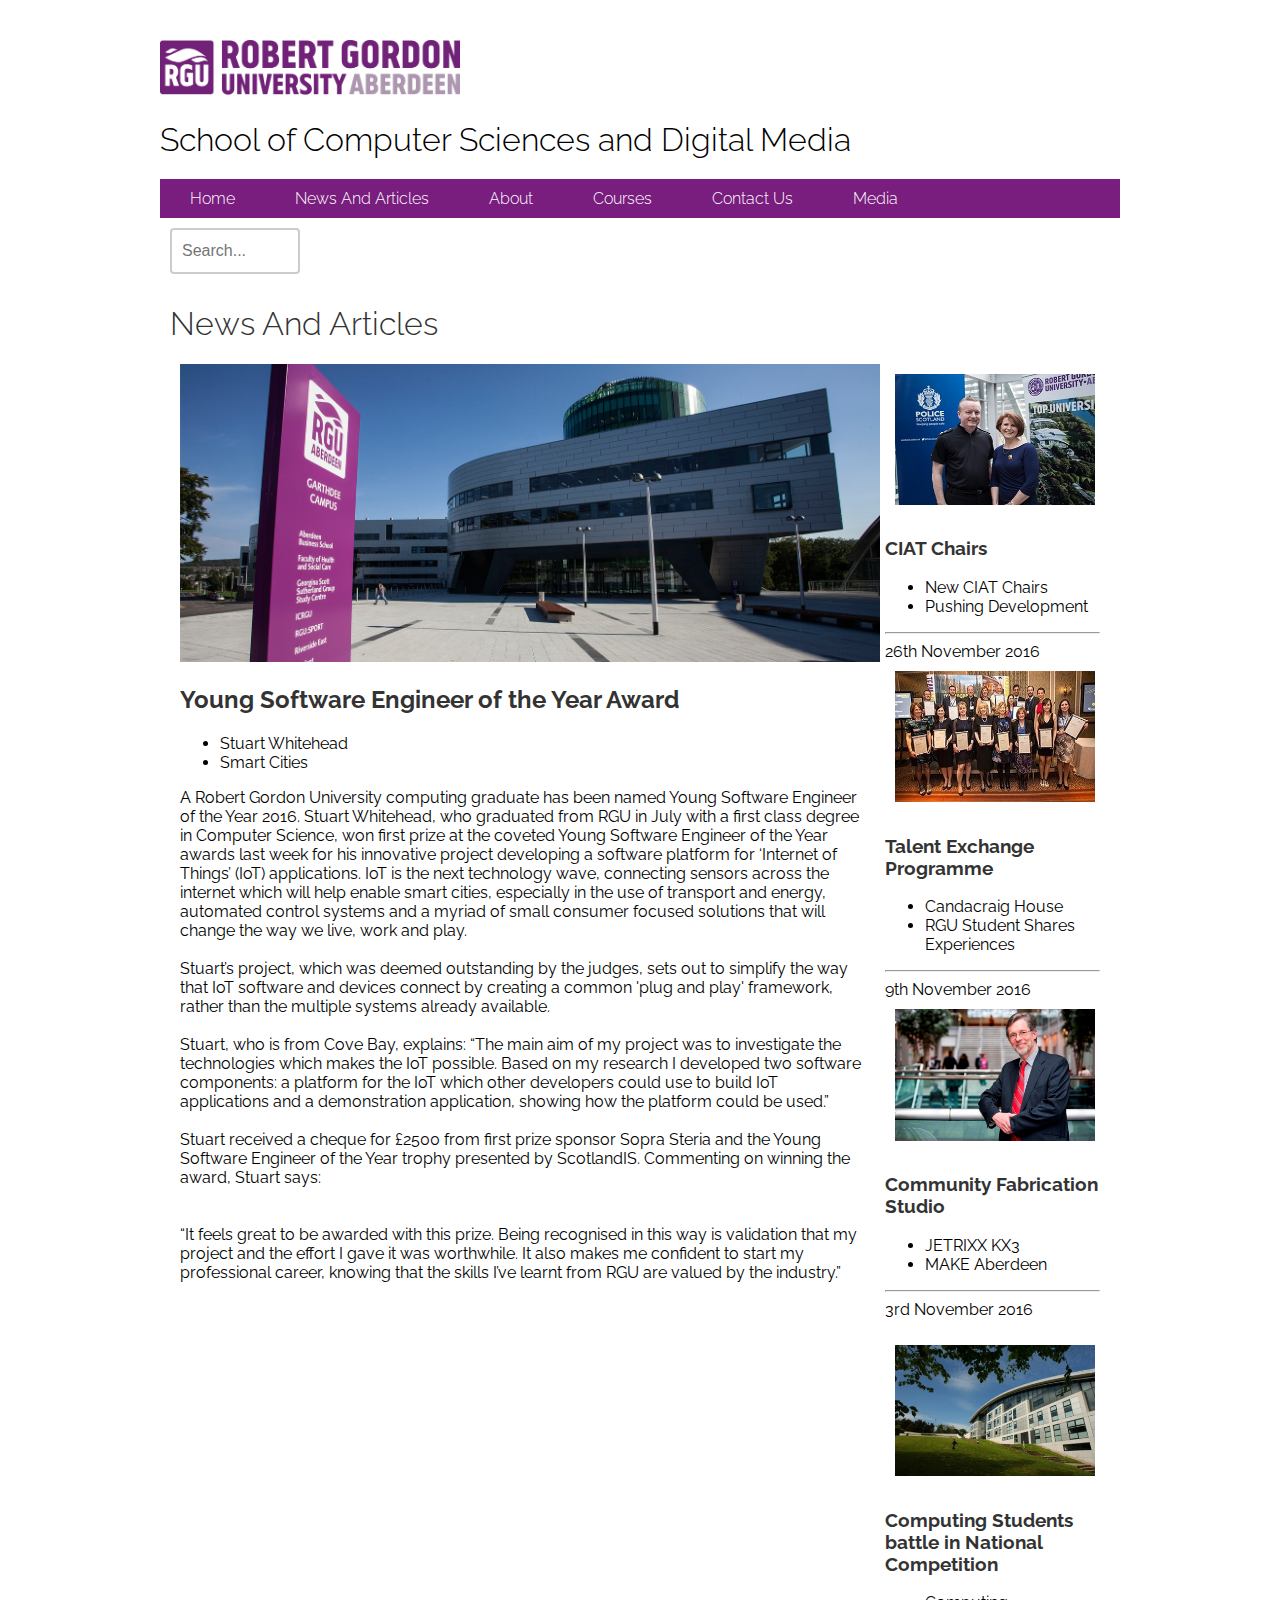
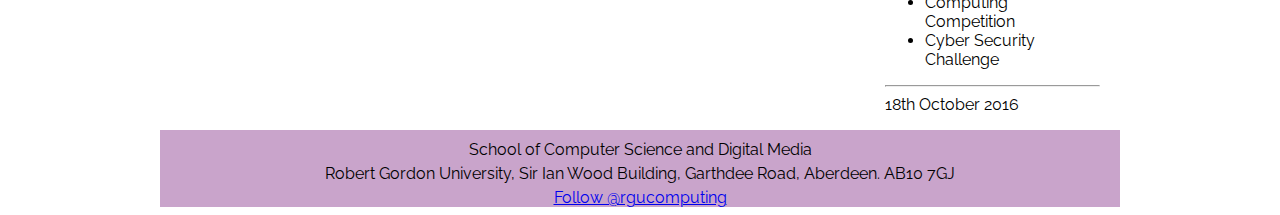
==== commit 5695e225: "Add files via upload" ====
--- a/articleFive.html
+++ b/articleFive.html
@@ -4,8 +4,9 @@
     <link rel="stylesheet" href="assets/css/masterStyle.css" type="text/css">
     <link rel="stylesheet" href="assets/css/unsemantic-grid-responsive-tablet.css" type="text/css">
     <link href="https://fonts.googleapis.com/css?family=Raleway" rel="stylesheet">
+    <link rel="shortcut icon" type="image/x-icon" href="assets/img/homepage/icon.ico" />
     <meta charset="UTF-8">
-    <title>Title</title>
+    <title>RGUCSDM</title>
 </head>
 
 <body>
@@ -53,63 +54,59 @@
         </form>
 
         <!-- SECTION NEWS START-->
-        <h1><a href="newsAndArticles.html" class="articleLink">News And Articles </h1>
+        <h1><a href="newsAndArticles.html" class="articleLink">News And Articles </a></h1>
 
 
         <section class="grid-75" id="mainHead">
-            <img src="assets/img/homepage/banner.png" alt="RGU" class="image">
-            <h2> <a href="articleOne.html" class="articleLink">Article 5 </a></h2>
+            <img src="assets/img/homepage/banner.png" alt="RGU" class="banner">
+            <h2> <a href="articleOne.html" class="articleLink">Young Software Engineer of the Year Award</a></h2>
             <ul>
-                <li>New CIAT Chairs</li>
-                <li>Pushing Development</li>
+                <li>Stuart Whitehead</li>
+                <li>Smart Cities</li>
             </ul>
 
-            Robert Gordon University’s Professor Richard Laing and Tahar Kouider have been appointed as Chair and Vice Chair of the Research Group at Chartered Institute of Architectural Technologists.
+            A Robert Gordon University computing graduate has been named Young Software Engineer of the Year 2016. Stuart Whitehead, who graduated from RGU in July with a first class degree in Computer Science, won first prize at the coveted Young Software Engineer of the Year awards last week for his innovative project developing a software platform for ‘Internet of Things’ (IoT) applications. IoT is the next technology wave, connecting sensors across the internet which will help enable smart cities, especially in the use of transport and energy, automated control systems and a myriad of small consumer focused solutions that will change the way we live, work and play.
             <br>
             <br>
-            Working with the Group, Richard and Tahar will be facilitating debate of key research challenges and harnessing the work produced by universities that offer
-            CIAT Accredited ArchitecturalTechnology programmers.
+            Stuart’s project, which was deemed outstanding by the judges, sets out to simplify the way that IoT software and devices connect by creating a common 'plug and play' framework, rather than the multiple systems already available.
             <br>
             <br>
-            The aim of the Institute’s Research Group is to support, encourage and disseminate research and innovative working in the profession,
-            through knowledge exchange and working between practice,research and
-            education.
+            Stuart, who is from Cove Bay, explains: “The main aim of my project was to investigate the technologies which makes the IoT possible. Based on my research I developed two software components: a platform for the IoT which other developers could use to build IoT applications and a demonstration application, showing how the platform could be used.”
             <br>
             <br>
-            Professor Sam Allwinkle PPBIAT MCIAT, Chair of CIAT’s Education Board which established the Research Group and its Terms of Reference said:
+            Stuart received a cheque for £2500 from first prize sponsor Sopra Steria and the Young Software Engineer of the Year trophy presented by ScotlandIS. Commenting on winning the award, Stuart says:
             <br>
             <br>
             <br>
-            "In restructuring the Group, CIAT wanted its membership to be drawn from both members and non-members to broaden the scope and opportunities to deliver within its Terms of Reference.
-            “The Research Group will push the importance of developing further the Architectural Technology research culture and increasing the reach and economic, environmental and social impact of the discipline.”
+            “It feels great to be awarded with this prize. Being recognised in this way is validation that my project and the effort I gave it was worthwhile. It also makes me confident to start my professional career, knowing that the skills I’ve learnt from RGU are valued by the industry.”
             <br>
 
         </section>
 
         <div class="grid-25">
 
-            <section id="firstArticle">
+            <section  id="firstArticle">
                 <img src="assets/img/newsAndArticles/Article1.jpg" alt="Filler" class="smallArticleImage">
-                <h3><a href="articleOne.html" class="articleLink">Article One</a></h3>
+                <h3><a href="articleOne.html" class="articleLink">CIAT Chairs</a></h3>
                 <p>
-                    This is an article
+
                 <ul>
-                    <li>Something about article</li>
-                    <li>Something about article</li>
+                    <li>New CIAT Chairs</li>
+                    <li>Pushing Development</li>
                 </ul>
+                </p>
                 <hr>
-                13th October 2016
-                </p>
+                26th November 2016
             </section>
 
             <section  id="secondArticle">
                 <img src="assets/img/newsAndArticles/Article2.jpg" alt="Filler" class="smallArticleImage">
-                <h3><a href="articleTwo.html" class="articleLink">Article Two</a></h3>
+                <h3><a href="articleTwo.html" class="articleLink">Talent Exchange Programme</a></h3>
                 <p>
-                    This is an article
+
                 <ul>
-                    <li>Something about article</li>
-                    <li>Something about article</li>
+                    <li>Candacraig House</li>
+                    <li>RGU Student Shares Experiences </li>
                 </ul>
                 </p>
                 <hr>
@@ -118,13 +115,13 @@
 
 
             <section id="thirdArticle">
-                <img src="assets/img/newsAndArticles/Article5.jpg" alt="Filler" class="smallArticleImage">
-                <h3><a href="articleThree.html" class="articleLink">Article Three</a></h3>
+                <img src="assets/img/newsAndArticles/Article3.jpg" alt="Filler" class="smallArticleImage">
+                <h3><a href="articleThree.html" class="articleLink">Community Fabrication Studio</a></h3>
                 <p>
-                    This is an article
+
                 <ul>
-                    <li>Something about article</li>
-                    <li>Something about article</li>
+                    <li>JETRIXX KX3</li>
+                    <li>MAKE Aberdeen</li>
                 </ul>
                 <hr>
                 3rd November 2016
@@ -133,18 +130,16 @@
 
             <section id="fourthArticle">
                 <img src="assets/img/newsAndArticles/Article4.jpg" alt="Filler" class="smallArticleImage">
-                <h3> <a href="articleFour.html" class="articleLink">Article Four</a></h3>
+                <h3> <a href="articleFour.html" class="articleLink">Computing Students battle in National Competition</a></h3>
                 <p>
-                    This is an article
                 <ul>
-                    <li>Something about article</li>
-                    <li>Something about article</li>
+                    <li>Computing Competition</li>
+                    <li>Cyber Security Challenge</li>
                 </ul>
                 <hr>
                 18th October 2016
                 </p>
             </section>
-
 
         </div>
         <!-- SECTION NEWS END -->
--- a/assets/css/masterStyle.css
+++ b/assets/css/masterStyle.css
@@ -149,6 +149,10 @@
     height: auto;
 }
 
+.banner {
+    max-width: 700px;
+}
+
 .image {
     max-width: 700px;
     float: right;
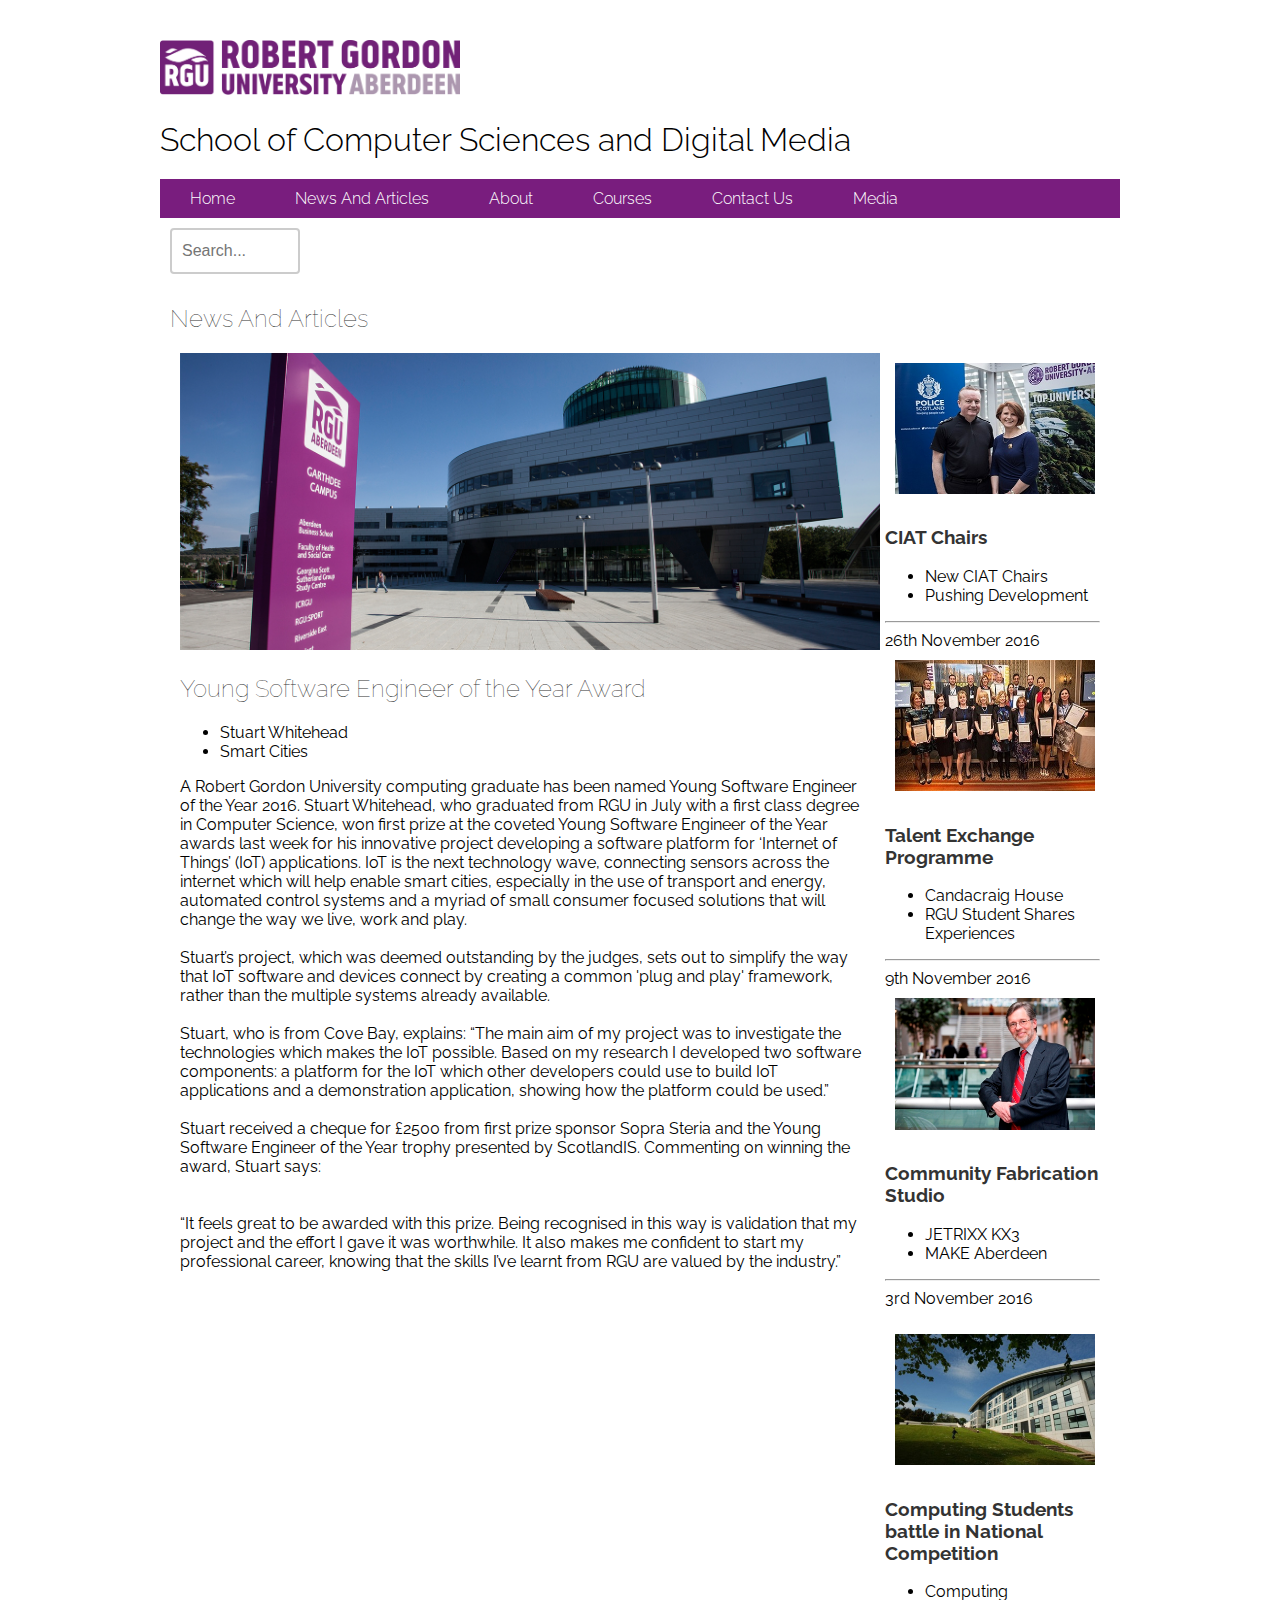
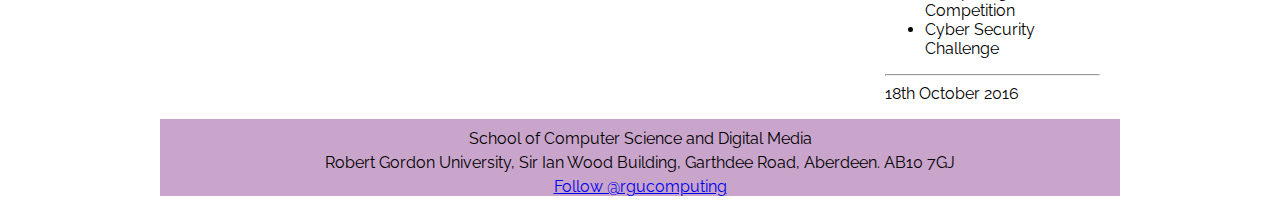
==== commit c65cbc5c: "Final Updates" ====
--- a/articleFive.html
+++ b/articleFive.html
@@ -54,7 +54,7 @@
         </form>
 
         <!-- SECTION NEWS START-->
-        <h1><a href="newsAndArticles.html" class="articleLink">News And Articles </a></h1>
+        <h2><a href="newsAndArticles.html" class="articleLink">News And Articles </a></h2>
 
 
         <section class="grid-75" id="mainHead">
--- a/assets/css/masterStyle.css
+++ b/assets/css/masterStyle.css
@@ -34,9 +34,11 @@
     text-decoration: none;
 }
 
-li a:hover {
+nav>li a:hover {
     background-color: #C9A4CB;
 }
+
+
 
 #logo
 {
@@ -47,6 +49,12 @@
     font-family: 'Raleway', sans-serif;
     font-weight: 300;
     font-style: inherit;
+}
+
+h2 {
+    font-family: 'Raleway', sans-serif;
+    font-weight: lighter;
+    font-style: normal;
 }
 
 
@@ -168,8 +176,7 @@
 }
 
 #mainHead {
-    min-height: 350px;
-    min-width: 300px;
+
 }
 
 #firstArticle {
@@ -249,12 +256,16 @@
 }
 
 .links {
+    padding-left:100px;
+}
+
+.links a{
     line-height: 2;
     text-align: left;
-    color: #791d7e;
-    padding-left: 100px;
-
-}
+    color: black;
+    text-decoration: none;
+}
+
 
 .socialLink {
     float:right;
@@ -265,4 +276,9 @@
     text-decoration: none;
 }
 
-
+.computerPhoto {
+    max-width: 400px;
+    height:auto;
+    float: right;
+}
+
